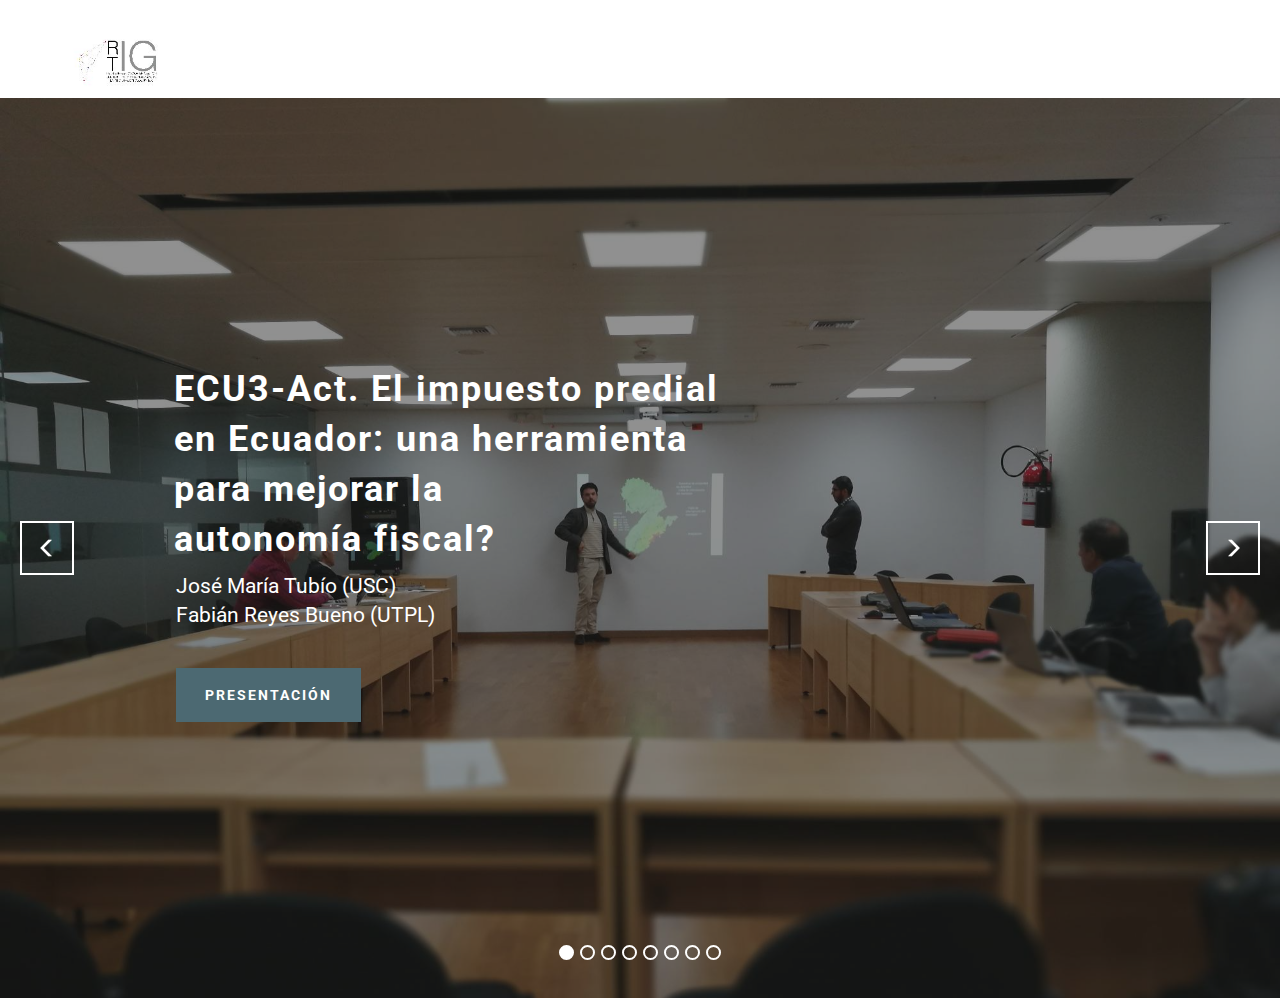
==== page1.html @ 0b52e804 "nuevo" ====
<!DOCTYPE html>
<html>
<head>
  <!-- Site made with Mobirise Website Builder v4.4.0, https://mobirise.com -->
  <meta charset="UTF-8">
  <meta http-equiv="X-UA-Compatible" content="IE=edge">
  <meta name="generator" content="Mobirise v4.4.0, mobirise.com">
  <meta name="viewport" content="width=device-width, initial-scale=1">
  <link rel="shortcut icon" href="assets/images/logoop1-192x128.jpg" type="image/x-icon">
  <meta name="description" content="Web Page Creator Description">
  <title>ECU3</title>
  <link rel="stylesheet" href="https://fonts.googleapis.com/css?family=Roboto:700,400&subset=cyrillic,latin,greek,vietnamese">
  <link rel="stylesheet" href="assets/bootstrap/css/bootstrap.min.css">
  <link rel="stylesheet" href="assets/mobirise/css/style.css">
  <link rel="stylesheet" href="assets/mobirise-slider/style.css">
  <link rel="stylesheet" href="assets/mobirise/css/mbr-additional.css" type="text/css">
  
  
  
</head>
<body>
<section class="mbr-navbar mbr-navbar--freeze mbr-navbar--absolute mbr-navbar--sticky mbr-navbar--auto-collapse mbr-navbar--transparent" id="menu-5" data-rv-view="8">
    <div class="mbr-navbar__section mbr-section">
        <div class="mbr-section__container container">
            <div class="mbr-navbar__container">
                <div class="mbr-navbar__column mbr-navbar__column--s mbr-navbar__brand">
                    <span class="mbr-navbar__brand-link mbr-brand mbr-brand--inline">
                        <span class="mbr-brand__logo"><a href="https://mobirise.com"><img src="assets/images/logoop1-192x128.jpg" class="mbr-navbar__brand-img mbr-brand__img" alt="Mobirise"></a></span>
                        <span class="mbr-brand__name"><a class="mbr-brand__name text-white" href="https://mobirise.com">Red de Investigación en Gestión del Territorio</a></span>
                    </span>
                </div>
                <div class="mbr-navbar__hamburger mbr-hamburger"><span class="mbr-hamburger__line"></span></div>
                <div class="mbr-navbar__column mbr-navbar__menu">
                    <nav class="mbr-navbar__menu-box mbr-navbar__menu-box--inline-right">
                        <div class="mbr-navbar__column">
                            <ul class="mbr-navbar__items mbr-navbar__items--right float-left mbr-buttons mbr-buttons--freeze mbr-buttons--right btn-decorator mbr-buttons--active mbr-buttons--only-links"><li class="mbr-navbar__item"><a class="mbr-buttons__link btn text-white" href="index.html">INICIO</a></li><li class="mbr-navbar__item"><a class="mbr-buttons__link btn text-white" href="page1.html">Conferencias</a></li></ul>                            
                            
                        </div>
                    </nav>
                </div>
            </div>
        </div>
    </div>
</section>

<section class="engine"><a href="https://mobirise.co/g">how to create a website</a></section><section class="mbr-slider mbr-section mbr-section--no-padding carousel slide mbr-after-navbar" data-ride="carousel" data-wrap="true" data-interval="5000" id="slider-8" data-rv-view="10" style="background-color: rgb(255, 255, 255);">
    <div class="mbr-section__container">
        <div>
            <ol class="carousel-indicators">
                <li data-app-prevent-settings="" data-target="#slider-8" class="active" data-slide-to="0"></li><li data-app-prevent-settings="" data-target="#slider-8" data-slide-to="1"></li><li data-app-prevent-settings="" data-target="#slider-8" data-slide-to="2"></li><li data-app-prevent-settings="" data-target="#slider-8" data-slide-to="3"></li><li data-app-prevent-settings="" data-target="#slider-8" data-slide-to="4"></li><li data-app-prevent-settings="" data-target="#slider-8" data-slide-to="5"></li><li data-app-prevent-settings="" data-target="#slider-8" data-slide-to="6"></li><li data-app-prevent-settings="" data-target="#slider-8" data-slide-to="7"></li>
            </ol>
            <div class="carousel-inner" role="listbox">
                <div class="mbr-box mbr-section mbr-section--relative mbr-section--fixed-size mbr-section--bg-adapted item dark center mbr-section--full-height active" style="background-image: url(assets/images/img-20171207-105555-2000x1500.jpg);">
                    <div class="mbr-box__magnet mbr-box__magnet--center-left mbr-box__magnet--sm-padding">
                    <div class="mbr-overlay" style="opacity: 0.5;"></div>                        
                        <div class=" container">
                            
                            <div class="row">
                                <div class=" col-md-offset-1 col-md-6">  

                                <div class="mbr-hero">
                                    <h1 class="mbr-hero__text">ECU3-Act. El impuesto predial en Ecuador: una herramienta para mejorar la
<div>autonomía fiscal?</div></h1>

                                    <p class="mbr-hero__subtext">José María Tubío (USC)<br>Fabián Reyes Bueno (UTPL)</p>
                                </div>
                                <div class="mbr-buttons btn-inverse mbr-buttons--left"><a class="mbr-buttons__btn btn btn-lg btn-primary" href="assets/files/ECU3-Conferencia-RIGTIG.pdf" target="_blank">PRESENTACIÓN</a> </div>
                                </div>
                            </div>
                        </div>
                    </div>
                </div><div class="mbr-box mbr-section mbr-section--relative mbr-section--fixed-size mbr-section--bg-adapted item dark center mbr-section--full-height" style="background-image: url(assets/images/img-20171207-112828-2000x1500.jpg);">
                    <div class="mbr-box__magnet mbr-box__magnet--center-left mbr-box__magnet--sm-padding">
                    <div class="mbr-overlay" style="opacity: 0.6;"></div>                        
                        <div class=" container">
                            
                            <div class="row">
                                <div class=" col-md-offset-1 col-md-6">  

                                <div class="mbr-hero">
                                    <h1 class="mbr-hero__text">SIGTIERRAS - Evaluación final y pasos a futuro</h1>

                                    <p class="mbr-hero__subtext">Andrea Terán (SIGTIERRAS)</p>
                                </div>
                                <div class="mbr-buttons btn-inverse mbr-buttons--left"><a class="mbr-buttons__btn btn btn-lg btn-primary" href="assets/files/170712_SIGT_RIGT_final.pdf" target="_blank">PRESENTACIÓN</a> </div>
                                </div>
                            </div>
                        </div>
                    </div>
                </div><div class="mbr-box mbr-section mbr-section--relative mbr-section--fixed-size mbr-section--bg-adapted item dark center mbr-section--full-height" style="background-image: url(assets/images/img-20171207-125320-2000x1500.jpg);">
                    <div class="mbr-box__magnet mbr-box__magnet--center-center mbr-box__magnet--sm-padding">
                    <div class="mbr-overlay"></div>                        
                        <div class=" container">
                            
                            <div class="row">
                                <div class=" col-md-8 col-md-offset-2">  

                                <div class="mbr-hero">
                                    <h1 class="mbr-hero__text">La informalidad urbana en Ecuador</h1>

                                    <p class="mbr-hero__subtext">Verónica Muñoz (UIDE)</p>
                                </div>
                                <div class="mbr-buttons btn-inverse mbr-buttons--center"><a class="mbr-buttons__btn btn btn-lg btn-primary" href="assets/files/V_Mu%C3%B1oz_RIGTIG2017.pdf" target="_blank">PRESENTACIÓN</a> </div>
                                </div>
                            </div>
                        </div>
                    </div>
                </div><div class="mbr-box mbr-section mbr-section--relative mbr-section--fixed-size mbr-section--bg-adapted item dark center mbr-section--full-height" style="background-image: url(assets/images/img-20171207-131739-2000x1500.jpg);">
                    <div class="mbr-box__magnet mbr-box__magnet--center-left mbr-box__magnet--sm-padding">
                    <div class="mbr-overlay"></div>                        
                        <div class=" container">
                            
                            <div class="row">
                                <div class=" col-md-offset-1 col-md-6">  

                                <div class="mbr-hero">
                                    <h1 class="mbr-hero__text">Catastro y riesgos en Ecuador</h1>

                                    <p class="mbr-hero__subtext">Rodolfo Salazar (ESPE)</p>
                                </div>
                                <div class="mbr-buttons btn-inverse mbr-buttons--left"><a class="mbr-buttons__btn btn btn-lg btn-primary" href="assets/files/Presentaci%C3%B3n%20conferencia%20RIGTIG%2007122017.pdf" target="_blank">PRESENTACIÓN</a> </div>
                                </div>
                            </div>
                        </div>
                    </div>
                </div><div class="mbr-box mbr-section mbr-section--relative mbr-section--fixed-size mbr-section--bg-adapted item dark center mbr-section--full-height" style="background-image: url(assets/images/img-20171207-161047-2000x1500.jpg);">
                    <div class="mbr-box__magnet mbr-box__magnet--center-left mbr-box__magnet--sm-padding">
                    <div class="mbr-overlay"></div>                        
                        <div class=" container">
                            
                            <div class="row">
                                <div class=" col-md-offset-1 col-md-6">  

                                <div class="mbr-hero">
                                    <h1 class="mbr-hero__text">Asentamientos informales en Ecuador</h1>

                                    <p class="mbr-hero__subtext">María Augusta Larco</p>
                                </div>
                                <div class="mbr-buttons btn-inverse mbr-buttons--left"><a class="mbr-buttons__btn btn btn-lg btn-primary" href="assets/files/Larco_RIGTIG_Gestion%20Territorial%20AHI.pdf" target="_blank">PRESENTACIÓN</a> </div>
                                </div>
                            </div>
                        </div>
                    </div>
                </div><div class="mbr-box mbr-section mbr-section--relative mbr-section--fixed-size mbr-section--bg-adapted item dark center mbr-section--full-height" style="background-image: url(assets/images/img-20171207-170336-2000x1500.jpg);">
                    <div class="mbr-box__magnet mbr-box__magnet--center-right mbr-box__magnet--sm-padding">
                    <div class="mbr-overlay"></div>                        
                        <div class=" container">
                            
                            <div class="row">
                                <div class=" col-md-6 col-md-offset-5">  

                                <div class="mbr-hero">
                                    <h1 class="mbr-hero__text">Evolución del enfoque territorial en la planificación del desarrollo
<div>nacional</div></h1>

                                    <p class="mbr-hero__subtext">Andrea Carrión (IAEN)</p>
                                </div>
                                <div class="mbr-buttons btn-inverse mbr-buttons--left mbr-buttons--right"><a class="mbr-buttons__btn btn btn-lg btn-primary" href="assets/files/Carrion_RIGTIG_planificaci%C3%B3n_territorial.pdf" target="_blank">PRESENTACIÓN</a> </div>
                                </div>
                            </div>
                        </div>
                    </div>
                </div><div class="mbr-box mbr-section mbr-section--relative mbr-section--fixed-size mbr-section--bg-adapted item dark center mbr-section--full-height" style="background-image: url(assets/images/img-20171207-180422-2000x1500.jpg);">
                    <div class="mbr-box__magnet mbr-box__magnet--center-right mbr-box__magnet--sm-padding">
                    <div class="mbr-overlay"></div>                        
                        <div class=" container">
                            
                            <div class="row">
                                <div class=" col-md-6 col-md-offset-5">  

                                <div class="mbr-hero">
                                    <h1 class="mbr-hero__text">Estrategia Territorial Nacional</h1>

                                    <p class="mbr-hero__subtext">Javier Viracucha (SENPLADES)</p>
                                </div>
                                <div class="mbr-buttons btn-inverse mbr-buttons--left mbr-buttons--right"><a class="mbr-buttons__btn btn btn-lg btn-primary" href="assets/files/RIGTIG_ETN_Senplades_GV_07122017_v2.pdf" target="_blank">PRESENTACIÓN</a> </div>
                                </div>
                            </div>
                        </div>
                    </div>
                </div><div class="mbr-box mbr-section mbr-section--relative mbr-section--fixed-size mbr-section--bg-adapted item dark center mbr-section--full-height" style="background-image: url(assets/images/img-20171207-183323-1-2000x1500.jpg);">
                    <div class="mbr-box__magnet mbr-box__magnet--center-right mbr-box__magnet--sm-padding">
                    <div class="mbr-overlay"></div>                        
                        <div class=" container">
                            
                            <div class="row">
                                <div class=" col-md-6 col-md-offset-5">  

                                <div class="mbr-hero">
                                    <h1 class="mbr-hero__text">Catastro en Ecuador. Principales desafío futuros</h1>

                                    <p class="mbr-hero__subtext">Esteban Orellana (MIDUVI)</p>
                                </div>
                                <div class="mbr-buttons btn-inverse mbr-buttons--left mbr-buttons--right"><a class="mbr-buttons__btn btn btn-lg btn-primary" href="https://mobirise.com">PRESENTACIÓN</a> </div>
                                </div>
                            </div>
                        </div>
                    </div>
                </div>
            </div>
            
            <a data-app-prevent-settings="" class="left carousel-control" role="button" data-slide="prev" href="#slider-8">
                <span class="glyphicon glyphicon-menu-left" aria-hidden="true"></span>
                <span class="sr-only">Previous</span>
            </a>
            <a data-app-prevent-settings="" class="right carousel-control" role="button" data-slide="next" href="#slider-8">
                <span class="glyphicon glyphicon-menu-right" aria-hidden="true"></span>
                <span class="sr-only">Next</span>
            </a>
        </div>
    </div>
</section>


  <script src="assets/web/assets/jquery/jquery.min.js"></script>
  <script src="assets/bootstrap/js/bootstrap.min.js"></script>
  <script src="assets/smooth-scroll/smooth-scroll.js"></script>
  <script src="assets/bootstrap-carousel-swipe/bootstrap-carousel-swipe.js"></script>
  <script src="assets/mobirise/js/script.js"></script>
  
  
</body>
</html>
---- assets/mobirise/css/style.css ----
.is-builder .animated {
  -webkit-animation-name: none !important;
  animation-name: none !important;
}
html {
  position: relative;
  min-height: 100%;
}
.mbr-embedded-video {
  position: relative;
}
.mbr-background-video,
.mbr-background-video-preview {
  bottom: 0;
  left: 0;
  overflow: hidden;
  position: absolute;
  right: 0;
  top: 0;
}
.mbr-parallax-background,
.mbr-background {
  background-attachment: fixed !important;
  background-position: 50% 0;
  background-repeat: no-repeat;
  background-size: cover !important;
}
.mbr-hidden-scrollbar .mbr-parallax-background {
  background-size: auto 130%;
}
.mobile .mbr-parallax-background {
  background-attachment: scroll !important;
}
.mbr-background {
  background-attachment: scroll !important;
}
.mbr-navbar {
  position: relative;
  width: 100%;
}
.mbr-navbar:before {
  content: "";
  display: block;
}
.mbr-navbar__brand-link:after,
.mbr-navbar__brand-img {
  max-height: 74px;
  height: 100%;
}
.mbr-navbar:before,
.mbr-navbar__container {
  height: 98px;
}
.mbr-navbar--ss .mbr-navbar__brand-link:after,
.mbr-navbar--ss .mbr-navbar__brand-img {
  height: 74px;
}
.mbr-navbar--ss:before,
.mbr-navbar--ss .mbr-navbar__container {
  height: 98px;
}
.mbr-navbar--xs .mbr-navbar__brand-link:after,
.mbr-navbar--xs .mbr-navbar__brand-img {
  height: 32px;
}
.mbr-navbar--xs:before,
.mbr-navbar--xs .mbr-navbar__container {
  height: 56px;
}
.mbr-navbar--s .mbr-navbar__brand-link:after,
.mbr-navbar--s .mbr-navbar__brand-img {
  height: 48px;
}
.mbr-navbar--s:before,
.mbr-navbar--s .mbr-navbar__container {
  height: 72px;
}
.mbr-navbar--m .mbr-navbar__brand-link:after,
.mbr-navbar--m .mbr-navbar__brand-img {
  height: 64px;
}
.mbr-navbar--m:before,
.mbr-navbar--m .mbr-navbar__container {
  height: 88px;
}
.mbr-navbar--l .mbr-navbar__brand-link:after,
.mbr-navbar--l .mbr-navbar__brand-img {
  height: 96px;
}
.mbr-navbar--l:before,
.mbr-navbar--l .mbr-navbar__container {
  height: 120px;
}
.mbr-navbar--xl .mbr-navbar__brand-link:after,
.mbr-navbar--xl .mbr-navbar__brand-img {
  height: 128px;
}
.mbr-navbar--xl:before,
.mbr-navbar--xl .mbr-navbar__container {
  height: 152px;
}
.mbr-navbar--short .mbr-navbar__brand-link:after,
.mbr-navbar--short .mbr-navbar__brand-img {
  height: 40px;
}
.mbr-navbar--short .mbr-brand__logo .mbr-iconfont{
  font-size: 40px;
}
.mbr-navbar--short:before,
.mbr-navbar--short .mbr-navbar__container {
  height: 64px;
}
.mbr-navbar--short .mbr-navbar__container {
  padding: 12px 0;
}
@media (max-width: 767px) {
  .mbr-navbar--short .mbr-navbar__brand-link:after,
  .mbr-navbar--short .mbr-navbar__brand-img {
    height: 31px;
  }
  .mbr-navbar--short:before,
  .mbr-navbar--short .mbr-navbar__container {
    height: 45px;
  }
  .mbr-navbar--short .mbr-navbar__container {
    padding: 7px 0;
  }
}
.mbr-navbar__brand-img {
  position: relative;
}
.mbr-navbar__brand-img,
.mbr-navbar__container,
.mbr-navbar__section {
  -webkit-transition: all 300ms ease-in-out 0s;
  -o-transition: all 300ms ease-in-out 0s;
  transition: all 300ms ease-in-out 0s;
}
.mbr-navbar__section {
  background: #2c2c2c;
  height: auto;
  position: absolute;
  top: 0;
  width: 100%;
  z-index: 1000;
}
.mbr-navbar__container {
  display: table;
  padding: 12px 0;
  width: 100%;
}
.mbr-navbar__menu-box {
  display: table;
  width: 100%;
}
.mbr-navbar__menu-box--inline-left,
.mbr-navbar__menu-box--inline-center,
.mbr-navbar__menu-box--inline-right {
  display: block;
  text-align: left;
}
.mbr-navbar__menu-box--inline-center {
  text-align: center;
}
.mbr-navbar__menu-box--inline-right {
  text-align: right;
}
.mbr-navbar__column {
  display: table-cell;
  vertical-align: middle;
}
.mbr-navbar__column--xxs {
  width: 1%;
}
.mbr-navbar__column--xs {
  width: 10%;
}
.mbr-navbar__column--s {
  width: 20%;
}
.mbr-navbar__column--m {
  width: 30%;
}
.mbr-navbar__column--l {
  width: 40%;
}
.mbr-navbar__column--xl {
  width: 50%;
}
.mbr-navbar__menu-box--inline-left .mbr-navbar__column,
.mbr-navbar__menu-box--inline-center .mbr-navbar__column,
.mbr-navbar__menu-box--inline-right .mbr-navbar__column {
  display: inline-block;
}
.mbr-navbar__items {
  float: left;
  padding-left: 0px;
  position: relative;
  left: -20px;
}
.mbr-navbar__items--right {
  float: right;
  left: 0;
}
.float-left {
  float: left;
}
.mbr-navbar__item {
  display: block;
  float: left;
  position: relative;
}
.mbr-navbar__hamburger {
  display: none;
  margin-top: -11px;
  position: absolute;
  right: 0;
  top: 50%;
  z-index: 10000;
}
.mbr-navbar--collapsed .mbr-navbar__container {
  position: relative;
}
.mbr-navbar--collapsed .mbr-navbar__column {
  display: block;
  width: 100%;
}
.mbr-navbar--collapsed .mbr-navbar__items--right {
  padding-top: 13px;
}
.mbr-navbar--collapsed .mbr-navbar__menu {
  background: rgba(0, 0, 0, 0.9);
  display: none;
  height: 100%;
  left: 0;
  position: fixed;
  top: 0;
  width: 100%;
  z-index: 9999;
}
.mbr-navbar--collapsed .mbr-navbar__menu-box {
  display: table-cell;
  vertical-align: middle;
}
.mbr-navbar--collapsed .mbr-navbar__items {
  float: none;
}
.mbr-navbar--collapsed .mbr-navbar__item {
  float: none;
}
.mbr-navbar--collapsed .mbr-navbar__hamburger {
  display: block;
}
.mbr-navbar--collapsed.mbr-navbar--open .mbr-navbar__menu {
  display: table;
}
.mbr-navbar--collapsed.mbr-navbar--open:not(.mbr-navbar--sticky) .mbr-navbar__section {
  background: none;
  position: fixed;
}
.mbr-navbar--collapsed.mbr-navbar--open .mbr-navbar__brand {
  visibility: hidden;
}
.mbr-navbar--collapsed.mbr-navbar--sticky.mbr-navbar--open .mbr-navbar__brand {
  visibility: visible;
}
.mbr-navbar--collapsed.mbr-navbar--open .mbr-navbar__brand-img,
.mbr-navbar--collapsed.mbr-navbar--open .mbr-navbar__container {
  -webkit-transition: none;
  -o-transition: none;
  transition: none;
}
.mbr-navbar--freeze.mbr-navbar--collapsed.mbr-navbar--open .mbr-navbar__hamburger,
.mbr-navbar--freeze.mbr-navbar--collapsed.mbr-navbar--open .mbr-navbar__hamburger:hover {
  color: #fff !important;
}
.mbr-navbar--sticky .mbr-navbar__section {
  position: fixed;
}
.mbr-navbar--absolute {
  position: absolute;
}
/* fix for popup menu conflict */
@media (max-width: 480px) {
  .mbr-navbar--absolute.mbr-navbar[id^=menu-] {
    position: absolute;
  }
}
.mbr-navbar--transparent .mbr-navbar__section {
  background: none;
}
.mbr-navbar--stuck .mbr-navbar__section,
.mbr-navbar--relative .mbr-navbar__section {
  background: #2c2c2c;
}
@media (max-width: 991px) {
  .mbr-navbar--auto-collapse .mbr-navbar__container {
    position: relative;
  }
  .mbr-navbar--auto-collapse .mbr-navbar__column {
    display: block;
    width: 100%;
  }
  .mbr-navbar__column {
    max-height: 100vh;
    overflow-x: hidden;
    overflow-y:auto;
  }
  .mbr-navbar__column::-webkit-scrollbar {
    display:none;
  }
  .mbr-navbar--auto-collapse .mbr-navbar__items--right {
    padding-top: 13px;
  }
  .mbr-navbar--auto-collapse .mbr-navbar__menu {
    background: rgba(0, 0, 0, 0.9);
    display: none;
    height: 100%;
    left: 0;
    position: fixed;
    top: 0;
    width: 100%;
    z-index: 9999;
  }
  .mbr-navbar--auto-collapse .mbr-navbar__menu-box {
    display: table-cell;
    vertical-align: middle;
  }
  .mbr-navbar--auto-collapse .mbr-navbar__items {
    float: none;
  }
  .mbr-navbar--auto-collapse .mbr-navbar__item {
    float: none;
  }
  .mbr-navbar--auto-collapse .mbr-navbar__hamburger {
    display: block;
  }
  .mbr-navbar--auto-collapse.mbr-navbar--open .mbr-navbar__menu {
    display: table;
  }
  .mbr-navbar--auto-collapse.mbr-navbar--open:not(.mbr-navbar--sticky) .mbr-navbar__section {
    background: none;
    position: fixed;
  }
  .mbr-navbar--auto-collapse.mbr-navbar--open .mbr-navbar__brand {
    visibility: hidden;
  }
  .mbr-navbar--auto-collapse.mbr-navbar--sticky.mbr-navbar--open .mbr-navbar__brand {
    visibility: visible;
  }
  .mbr-navbar--auto-collapse.mbr-navbar--open .mbr-navbar__brand-img,
  .mbr-navbar--auto-collapse.mbr-navbar--open .mbr-navbar__container {
    -webkit-transition: none;
    -o-transition: none;
    transition: none;
  }
}
.mbr-after-navbar:before {
  content: "";
  display: block;
  height: 98px;
}
.mbr-hamburger {
  cursor: pointer;
  height: 23px;
  width: 30px;
}
.mbr-hamburger:focus {
  outline: none;
}
.mbr-hamburger__line,
.mbr-hamburger__line:before,
.mbr-hamburger__line:after {
  content: "";
  position: absolute;
  display: block;
  height: 1px;
  cursor: pointer;
}
.mbr-hamburger__line,
.mbr-hamburger__line:before,
.mbr-hamburger__line:after {
  width: 30px;
  border-bottom: 5px solid;
  top: 9px;
}
.mbr-hamburger__line:before {
  top: -9px;
}
.mbr-hamburger__line:after {
  top: 9px;
}
.mbr-hamburger__line,
.mbr-hamburger__line:before,
.mbr-hamburger__line:after {
  -webkit-transition: all 300ms ease-in-out;
  transition: all 300ms ease-in-out;
}
.mbr-hamburger--open .mbr-hamburger__line {
  border-color: transparent;
}
.mbr-hamburger--open .mbr-hamburger__line:before,
.mbr-hamburger--open .mbr-hamburger__line:after {
  top: 0;
}
.mbr-hamburger--open .mbr-hamburger__line:before {
  -ms-transform: rotate(45deg);
  -webkit-transform: rotate(45deg);
  transform: rotate(45deg);
}
.mbr-hamburger--open .mbr-hamburger__line:after {
  top: 10px;
  -ms-transform: translatey(-10px) rotate(-45deg);
  -webkit-transform: translatey(-10px) rotate(-45deg);
  transform: translatey(-10px) rotate(-45deg);
}
@media (max-width: 767px) {
  .mbr-hamburger {
    height: 23px;
    width: 27px;
  }
  .mbr-hamburger__line,
  .mbr-hamburger__line:before,
  .mbr-hamburger__line:after {
    width: 27px;
    border-bottom: 4px solid;
    top: 9px;
  }
  .mbr-hamburger__line:before {
    top: -9px;
  }
  .mbr-hamburger__line:after {
    top: 9px;
  }
}

.navbar-dropdown .hamburger-icon {
  content: "";
  width: 16px;
  -webkit-box-shadow: 0 -6px 0 1px,0 0 0 1px,0 6px 0 1px;
  -moz-box-shadow: 0 -6px 0 1px,0 0 0 1px,0 6px 0 1px;
  box-shadow: 0 -6px 0 1px,0 0 0 1px,0 6px 0 1px;
}

.mbr-brand {
  display: block;
  float: left;
  position: relative;
}
.mbr-brand,
.mbr-brand:hover {
  text-decoration: none;
}
.mbr-brand__name {
  display: block;
  font-weight: bold;
  margin-top: 5px;
  text-align: center;
}
.mbr-brand__name,
.mbr-brand__name:hover {
  text-decoration: none;
}
.mbr-brand--inline {
  display: table;
}
.mbr-brand--inline:after {
  content: "";
  display: table-cell;
  width: 1px;
}
.mbr-brand--inline .mbr-brand__logo,
.mbr-brand--inline .mbr-brand__name {
  display: table-cell;
  vertical-align: middle;
}
.mbr-brand--inline .mbr-brand__logo {
  padding-right: 10px;
}
.mbr-brand--inline .mbr-brand__name {
  margin: 0;
  text-align: left;
}
.mbr-form {
  display: table;
  margin-top: -13px;
  position: relative;
  top: 14px;
  width: 100%;
}
.mbr-form__left,
.mbr-form__right {
  display: table-cell;
  vertical-align: top;
}
.mbr-form__left {
  padding-right: 3px;
}
.mbr-form__right {
  width: 1px;
}
@media (max-width: 530px) {
  .mbr-form {
    display: block;
    margin-top: -27px;
    position: relative;
    top: 26px;
  }
  .mbr-form__left,
  .mbr-form__right {
    display: block;
  }
  .mbr-form__left {
    margin-bottom: 12px;
    padding-right: 0;
  }
  .mbr-form__right {
    width: 100%;
  }
}
.mbr-section {
  padding: 0 20px;
}
.mbr-section--no-padding {
  padding: 0;
}
.mbr-section--relative {
  position: relative;
}
.mbr-section--fixed-size {
  overflow: hidden;
}
.mbr-section--full-height {
  height: 100vh;
}
.mbr-section--full-height.mbr-after-navbar:before {
  display: none;
}
.mbr-section--bg-adapted {
  background-attachment: scroll;
  background-position: 50% 0;
  background-repeat: no-repeat;
  background-size: cover;
}
.mbr-section--gray {
  background-color: #444444;
}
.mbr-section--light-gray {
  background-color: #f0f0f0;
}
.mbr-section--dark-gray {
  background-color: #3c3c3c;
}
.mbr-section__container {
  padding: 0;
  position: relative;
  z-index: 3;
}
.mbr-section__container--center {
  text-align: center;
}
.mbr-section__container--std-padding {
  padding: 93px 0;
}
.mbr-section__container--std-top-padding {
  padding-top: 93px;
}
.mbr-section__container--std-bot-padding {
  padding-bottom: 93px;
}
.mbr-section__container--sm-padding {
  padding: 41px 0;
}
.mbr-section__container--sm-top-padding {
  padding-top: 41px;
}
.mbr-section__container--sm-bot-padding {
  padding-bottom: 41px;
}
.mbr-section__container--isolated {
  padding-bottom: 93px;
  padding-top: 93px;
}
.mbr-section__container--first {
  padding-top: 93px;
  padding-bottom: 41px;
}
.mbr-section__container--middle {
  padding-bottom: 41px;
}
.mbr-section__container--last {
  padding-bottom: 93px;
}
.mbr-section__row {
  margin-left: -24px;
  margin-right: -24px;
}
.mbr-section__col {
  overflow: hidden;
  padding-left: 24px;
  padding-right: 24px;
}
.mbr-section__left {
  padding-right: 40px;
}
.mbr-section__right {
  padding-left: 15px;
}
.mbr-section__header {
  line-height: 1.5em;
  margin: -10px 0 0;
  text-align: center;
}
@media (min-width: 768px) {
  .mbr-section--short-paddings .mbr-section__container--std-padding {
    padding: 59px 0;
  }
  .mbr-section--short-paddings .mbr-section__container--std-top-padding {
    padding-top: 59px;
  }
  .mbr-section--short-paddings .mbr-section__container--std-bot-padding {
    padding-bottom: 59px;
  }
  .mbr-section--short-paddings .mbr-section__container--sm-padding {
    padding: 41px 0;
  }
  .mbr-section--short-paddings .mbr-section__container--sm-top-padding {
    padding-top: 41px;
  }
  .mbr-section--short-paddings .mbr-section__container--sm-bot-padding {
    padding-bottom: 41px;
  }
  .mbr-section--short-paddings .mbr-section__container--isolated {
    padding-bottom: 59px;
    padding-top: 59px;
  }
  .mbr-section--short-paddings .mbr-section__container--first {
    padding-top: 59px;
    padding-bottom: 41px;
  }
  .mbr-section--short-paddings .mbr-section__container--middle {
    padding-bottom: 41px;
  }
  .mbr-section--short-paddings .mbr-section__container--last {
    padding-bottom: 59px;
  }
}
@media (max-width: 767px) {
  .mbr-section__left {
    padding-right: 15px;
  }
  .mbr-section__right {
    padding-left: 15px;
    padding-top: 51px;
  }
}
.mbr-arrow {
  bottom: 71px;
  left: 0;
  line-height: 1px;
  padding: 0 20px;
  position: absolute;
  width: 100%;
  z-index: 3;
}
.mbr-arrow__link {
  display: inline-block;
  font-size: 26px;
}
.mbr-arrow__link,
.mbr-arrow__link:hover,
.mbr-arrow__link:focus {
  color: #fff;
}
.mbr-arrow--floating .mbr-arrow__link {
  -webkit-animation: floating-arrow 1.6s infinite ease-in-out 0s;
  -o-animation: floating-arrow 1.6s infinite ease-in-out 0s;
  animation: floating-arrow 1.6s infinite ease-in-out 0s;
}
@-webkit-keyframes floating-arrow {
  from {
    -webkit-transform: translateY(0);
    transform: translateY(0);
  }
  65% {
    -webkit-transform: translateY(11px);
    transform: translateY(11px);
  }
  to {
    -webkit-transform: translateY(0);
    transform: translateY(0);
  }
}
@-o-keyframes floating-arrow {
  from {
    -webkit-transform: translateY(0);
    transform: translateY(0);
  }
  65% {
    -webkit-transform: translateY(11px);
    transform: translateY(11px);
  }
  to {
    -webkit-transform: translateY(0);
    transform: translateY(0);
  }
}
@keyframes floating-arrow {
  from {
    -webkit-transform: translateY(0);
    transform: translateY(0);
  }
  65% {
    -webkit-transform: translateY(11px);
    transform: translateY(11px);
  }
  to {
    -webkit-transform: translateY(0);
    transform: translateY(0);
  }
}
.mbr-arrow--dark .mbr-arrow__link,
.mbr-arrow--dark .mbr-arrow__link:hover,
.mbr-arrow--dark .mbr-arrow__link:focus {
  color: #252525;
}
@media (max-width: 767px) {
  .mbr-arrow {
    bottom: 41px;
  }
}
@media (max-width: 320px) {
  .mbr-arrow {
    bottom: 21px;
    text-align: center;
  }
}
@media all and (device-width: 320px) and (device-height: 568px) and (orientation: portrait) {
  .mbr-arrow {
    bottom: 31px;
  }
}
.mbr-box {
  display: table;
  width: 100%;
}
.mbr-box--fixed {
  table-layout: fixed;
}
.mbr-box--stretched {
  height: 100%;
}
.mbr-box__magnet {
  display: table-cell;
  float: none;
  height: 100%;
  margin-bottom: 0;
  margin-top: 0;
  text-align: center;
  vertical-align: middle;
}
.mbr-box__magnet--sm-padding {
  padding: 41px 0;
}
.mbr-box__magnet--top-left,
.mbr-box__magnet--top-center,
.mbr-box__magnet--top-right {
  vertical-align: top;
}
.mbr-box__magnet--bottom-left,
.mbr-box__magnet--bottom-center,
.mbr-box__magnet--bottom-right {
  vertical-align: bottom;
}
.mbr-box__magnet--top-left,
.mbr-box__magnet--center-left,
.mbr-box__magnet--bottom-left {
  text-align: left;
}
.mbr-box__magnet--top-right,
.mbr-box__magnet--center-right,
.mbr-box__magnet--bottom-right {
  text-align: right;
}
.mbr-box__container {
  height: 50%;
}
@media (max-width: 767px) {
  .mbr-box__container {
    height: 100%;
  }
  .mbr-box--adapted {
    display: block;
  }
  .mbr-box--adapted > .mbr-box__magnet {
    display: block;
    height: auto;
  }
}
.mbr-overlay {
  background: #222;
  bottom: 0;
  left: 0;
  position: absolute;
  right: 0;
  top: 0;
  z-index: 2;
}
.mbr-google-map__marker {
  color: #252525;
  display: none;
  margin: 0;
}
.mbr-google-map--loaded .mbr-google-map__marker {
  display: block;
}
.mbr-hero {
  color: #fff;
  position: relative;
}
.mbr-hero__text {
  font-size: 46px;
  font-weight: bold;
  left: -2px;
  letter-spacing: 2px;
  line-height: 50px;
  margin: -18px 0 1px 0;
  padding-bottom: 41px;
  position: relative;
  top: 8px;
}
.mbr-hero__subtext {
  font-size: 21px;
  line-height: 29px;
  margin: -32px 0 3px 0;
  padding: 0 0 41px 0;
  position: relative;
  top: 6px;
}
.mbr-figure {
  display: inline-block;
  /*line-height: 1px;*/
  margin: 0;
  max-width: 100%;
  overflow: hidden;
  position: relative;
}
.mbr-figure--no-bg {
  background: none;
}
.mbr-figure--full-width {
  display: block;
  width: 100%;
}
.mbr-figure.mbr-after-navbar:before {
  display: none;
}
.mbr-figure--full-width iframe,
.mbr-figure--full-width .mbr-figure__img,
.mbr-figure--full-width .mbr-figure__map {
  width: 100%;
}
.mbr-figure iframe,
.mbr-figure__img,
.mbr-figure__map {
  max-width: 100%;
}
@-webkit-keyframes mapCircleLoading {
  from {
    -webkit-transform: rotate(0deg);
  }
  to {
    -webkit-transform: rotate(359deg);
  }
}
@keyframes mapCircleLoading {
  from {
    transform: rotate(0deg);
  }
  to {
    transform: rotate(359deg);
  }
}
.mbr-figure__map {
  height: 400px;
  position: relative;
}
.mbr-figure__map--short {
  height: 300px;
}
.mbr-figure__map iframe {
  height: 100%;
  width: 100%;
}
.mbr-figure__map [data-state-details] {
  color: #6b6763;
  font-family: "Roboto", Helvetica, Arial, sans-serif;
  height: 1.5em;
  margin-top: -0.75em;
  padding-left: 20px;
  padding-right: 20px;
  position: absolute;
  text-align: center;
  top: 50%;
  width: 100%;
}
.mbr-figure__map[data-state] {
  background: #e9e5dc;
}
.mbr-figure__map[data-state="loading"] [data-state-details] {
  display: none;
}
.mbr-figure__map[data-state="loading"]::after {
  content: "";
  -webkit-animation: mapCircleLoading .6s infinite linear;
  animation: mapCircleLoading .6s infinite linear;
  border-radius: 50%;
  border: 6px rgba(255, 255, 255, 0.35) solid;
  border-top-color: #fff;
  height: 40px;
  left: 50%;
  margin-left: -20px;
  margin-top: -20px;
  position: absolute;
  top: 50%;
  width: 40px;
}
.mbr-figure__caption {
  background: rgba(0, 0, 0, 0.5);
  bottom: 0;
  color: #fff;
  display: block;
  font-size: 17px;
  left: 0;
  line-height: 1.3em;
  min-height: 53px;
  padding: 17px 20px;
  position: absolute;
  text-align: left;
  width: 100%;
}
.mbr-figure__caption--no-padding {
  padding: 17px 0;
}
.mbr-figure--wysiwyg .mbr-figure__caption a,
.mbr-figure--wysiwyg .mbr-figure__caption a:hover {
  color: inherit;
  text-decoration: underline;
}
.mbr-figure--caption-inside-top .mbr-figure__caption {
  bottom: auto;
  top: 0;
}
.mbr-figure--caption-outside-top .mbr-figure__caption,
.mbr-figure--caption-outside-bottom .mbr-figure__caption {
  background: none;
  position: relative;
}
.mbr-figure--no-bg.mbr-figure--caption-outside-top .mbr-figure__caption,
.mbr-figure--no-bg.mbr-figure--caption-outside-bottom .mbr-figure__caption {
  color: #252525;
}
.mbr-figure--no-bg.mbr-figure--caption-outside-top .mbr-figure__caption {
  margin-top: -3px;
  padding-top: 0;
}
.mbr-figure--no-bg.mbr-figure--caption-outside-bottom .mbr-figure__caption {
  margin-top: -2px;
  padding-bottom: 0;
  top: 2px;
}
.mbr-figure__caption--std-grid {
  background: none;
  z-index: 2;
  overflow: hidden;
}
@media (min-width: 768px) {
  .mbr-figure__caption--std-grid {
    width: 715px;
    left: 50%;
    margin-left: -357.5px;
    padding: 17px 0;
  }
}
@media (min-width: 992px) {
  .mbr-figure__caption--std-grid {
    width: 935px;
    margin-left: -467.5px;
  }
}
@media (min-width: 1200px) {
  .mbr-figure__caption--std-grid {
    width: 1150px;
    margin-left: -575px;
  }
}
.mbr-figure__caption--std-grid:before {
  bottom: 0;
  content: "";
  position: absolute;
  top: 0;
  width: 200%;
  z-index: -1;
  margin-left: -50%;
}
.mbr-figure--caption-inside-top .mbr-figure__caption--std-grid:before,
.mbr-figure--caption-inside-bottom .mbr-figure__caption--std-grid:before {
  background: rgba(0, 0, 0, 0.6);
}
.mbr-figure__caption-small {
  color: #ccc;
  display: block;
  font-size: 14px;
  line-height: 1.3em;
}
.mbr-figure--no-bg.mbr-figure--caption-outside-top .mbr-figure__caption-small,
.mbr-figure--no-bg.mbr-figure--caption-outside-bottom .mbr-figure__caption-small {
  color: #777;
}
@media (max-width: 767px) {
  .mbr-figure--adapted {
    display: block;
    width: 100%;
  }
  .mbr-figure--adapted iframe,
  .mbr-figure--adapted .mbr-figure__img,
  .mbr-figure--adapted .mbr-figure__map {
    width: 100%;
  }
  .mbr-figure--caption-inside-top .mbr-figure__caption,
  .mbr-figure--caption-inside-bottom .mbr-figure__caption {
    background: none;
    position: relative;
  }
  .mbr-figure--caption-inside-top .mbr-figure__caption--std-grid:before,
  .mbr-figure--caption-inside-bottom .mbr-figure__caption--std-grid:before {
    display: none;
  }
}
.mbr-reviews {
  list-style: none;
  margin: 0 -15px;
  padding: 3px 0 0 0;
}
.mbr-reviews__item {
  position: relative;
  margin-top: 39px;
}
.mbr-reviews__text {
  background: #fafafa;
  border-radius: 3px;
  border: 1px solid #ededed;
  color: #777;
  font-size: 16px;
  line-height: 26px;
  padding: 20px;
  position: relative;
}
.mbr-reviews__text:before {
  -webkit-transform: rotate(45deg);
  -ms-transform: rotate(45deg);
  -o-transform: rotate(45deg);
  transform: rotate(45deg);
  width: 14px;
  height: 14px;
  background-color: #fafafa;
  border-color: #ededed;
  border-style: none solid solid none;
  border-width: 0 1px 1px 0;
  bottom: -8px;
  content: "";
  display: block;
  left: 50px;
  position: absolute;
}
.mbr-reviews__p {
  margin: 0;
}
.mbr-reviews__author {
  margin-top: 30px;
  padding-left: 102px;
  position: relative;
}
.mbr-reviews__author--short {
  margin-top: 27px;
  padding-left: 32px;
}
.mbr-reviews__author-img {
  width: 50px;
  height: 50px;
  border-radius: 50%;
  left: 33px;
  position: absolute;
  top: 0;
}
.mbr-reviews__author-name {
  color: #777;
  font-size: 14px;
  font-weight: bold;
  position: relative;
  top: -3px;
}
.mbr-reviews__author-bio {
  color: #999;
  font-size: 12px;
}
@media (max-width: 767px) {
  .mbr-reviews__author {
    padding-bottom: 32px;
  }
  .mbr-reviews__author--short {
    padding-bottom: 1px;
  }
}
@media (min-width: 768px) and (max-width: 991px) {
  .mbr-reviews__item:nth-of-type(2n+1) {
    clear: left;
  }
}
@media (min-width: 992px) {
  .mbr-reviews__item:nth-of-type(3n+1) {
    clear: left;
  }
}
@media (max-width: 991px) {
  .mbr-header--reduce .mbr-header__text {
    padding-top: 1em;
    margin-top: -1em;
  }
}
.mbr-header {
  margin-top: -20px;
  padding: 0;
  position: relative;
  text-align: left;
  top: 10px;
}
.mbr-header--std-padding {
  padding-bottom: 41px;
}
.mbr-header--center {
  text-align: center;
}
.mbr-header__text {
  display: block;
  font-size: 25px;
  font-weight: bold;
  letter-spacing: 6px;
  line-height: 1.5em;
  margin: 0;
}
.mbr-header__subtext {
  color: #777;
  font-size: 14px;
  font-style: italic;
  letter-spacing: 1px;
  margin: 8px 0 7px 0;
}
.mbr-header--inline {
  margin-top: 0;
  padding: 41px 0 28px 0;
  top: 0;
}
.mbr-header--inline .mbr-header__text {
  letter-spacing: 4px;
  line-height: 1em;
  margin: 15px 0 0 0;
}
@media (max-width: 767px) {
  .mbr-header--inline {
    padding: 47px 0 38px 0;
  }
  .mbr-header--inline .mbr-header__text {
    display: block;
    margin: 0 0 38px 0;
  }
  .mbr-header--auto-align .mbr-header__text,
  .mbr-header--auto-align .mbr-header__subtext {
    left: 0;
    text-align: center !important;
  }
}
@media (min-width: 768px) {
  .mbr-header--reduce {
    margin-top: -5px;
    top: 2px;
  }
  .mbr-header--reduce .mbr-header__text {
    font-size: 16px;
    letter-spacing: 1px;
    line-height: 1.1em;
    padding-top: 0.4em;
    margin-top: -0.4em;
  }
}
.mbr-social-icons__icon {
  -webkit-transition: all 0.2s ease-in-out 0s;
  -o-transition: all 0.2s ease-in-out 0s;
  transition: all 0.2s ease-in-out 0s;
  color: #fff;
  cursor: pointer;
  display: inline-block;
  font-size: 29px;
  height: 56px;
  line-height: 61px;
  margin: 0 10px 13px 0;
  position: relative;
  text-align: center;
  width: 56px;
}
.mbr-social-icons__icon:hover {
  color: #fff;
}
.mbr-social-icons--style-1 .mbr-social-icons__icon:hover {
  background: #252525 !important;
}
.mbr-contacts {
  color: #9c9c9c;
  font-size: 14px;
  line-height: 1.7em;
  padding: 45px 0 46px;
}
.mbr-contacts__img {
  max-width: 100%;
  margin: 6px 0 5px 40px;
}
.mbr-contacts__img--left {
  margin-left: 0;
}
.mbr-contacts__text {
  margin: 0;
}
.mbr-contacts__header {
  color: #fff;
  font-size: 14px;
  letter-spacing: 1px;
  margin-bottom: 20px;
  margin-top: 3px;
}
.mbr-contacts__list {
  list-style: none;
  margin: 0;
  padding: 0;
}
@media (max-width: 767px) {
  .mbr-contacts__img {
    margin-bottom: 10px;
  }
  .mbr-contacts__header {
    margin-top: 20px;
    margin-bottom: 10px;
  }
  .mbr-contacts__column {
    margin-top: 37px;
  }
}
.mbr-footer {
  color: #9c9c9c;
  font-size: 13px;
  letter-spacing: 1px;
  line-height: 1.5em;
  padding: 37px 0 39px;
  word-spacing: 1px;
}
.mbr-footer__copyright {
  margin: 0;
}
.mbr-buttons {
  margin: -26px 0 13px 0;
  position: relative;
  text-align: left;
  top: 26px;
}
.mbr-buttons__btn,
.mbr-buttons__link {
  margin: 0 10px 13px 0;
}
.mbr-buttons__btn,
.mbr-buttons__link,
.mbr-buttons__btn:hover,
.mbr-buttons__link:hover {
  text-decoration: none;
}
.mbr-buttons--top {
  top: 44px;
  margin-top: -62px;
}
.mbr-buttons--no-offset {
  margin-top: 0;
  top: 0;
}
.mbr-buttons--only-links {
  left: -20px;
}
.mbr-buttons--center {
  left: 5px;
  text-align: center;
}
.mbr-buttons--center.mbr-buttons--only-links {
  left: 0;
}
.mbr-buttons--right {
  text-align: right;
}
.mbr-buttons--right .mbr-buttons__btn,
.mbr-buttons--right .mbr-buttons__link {
  margin: 0 0 13px 10px;
}
.mbr-buttons--right.mbr-buttons--only-links {
  left: 20px;
}
.mbr-buttons--activated {
  left: 5px;
  text-align: center;
}
.mbr-buttons--activated .mbr-buttons__btn,
.mbr-buttons--activated .mbr-buttons__link {
  margin-left: 0;
  margin-right: 0;
}
.mbr-buttons--activated .mbr-buttons__link {
  font-size: 25px;
  padding: 10px 30px 2px;
}
.mbr-buttons--activated .mbr-buttons__btn {
  font-size: 15px;
  margin-top: 9px;
  padding: 15px 30px;
}
.mbr-buttons--freeze.mbr-buttons--activated .mbr-buttons__link {
  font-size: 25px !important;
}
.mbr-buttons--freeze.mbr-buttons--activated .mbr-buttons__link,
.mbr-buttons--freeze.mbr-buttons--activated .mbr-buttons__link:hover {
  color: #fff !important;
}
.mbr-buttons--freeze.mbr-buttons--activated .mbr-buttons__btn {
  font-size: 15px !important;
}
@media (max-width: 991px) {
  .mbr-buttons {
    top: 0;
  }
  form:not(.mbr-form) .mbr-buttons {
    top: 26px;
  }
  .mbr-buttons:first-child {
    margin-top: 0;
  }
  .mbr-buttons--active {
    left: 5px;
    text-align: center;
  }
  .mbr-buttons--active .mbr-buttons__btn,
  .mbr-buttons--active .mbr-buttons__link {
    margin-left: 0;
    margin-right: 0;
  }
  .mbr-buttons--right.mbr-buttons--only-links {
    left: 0;
  }
  .mbr-buttons--active .mbr-buttons__link {
    font-size: 25px;
    padding: 10px 30px 2px;
  }
  .mbr-buttons--active .mbr-buttons__btn {
    font-size: 15px;
    margin-top: 9px;
    padding: 15px 30px;
  }
  .mbr-buttons--freeze.mbr-buttons--active .mbr-buttons__link {
    font-size: 25px !important;
  }
  .mbr-buttons--freeze.mbr-buttons--active .mbr-buttons__link,
  .mbr-buttons--freeze.mbr-buttons--active .mbr-buttons__link:hover {
    color: #fff !important;
  }
  .mbr-buttons--freeze.mbr-buttons--active .mbr-buttons__btn {
    font-size: 15px !important;
  }
}
@media (max-width: 767px) {
  .mbr-buttons--auto-align {
    left: 5px;
    margin-top: -26px;
    text-align: center;
    top: 26px;
  }
  .mbr-buttons--auto-align.mbr-buttons--only-links {
    left: 0;
  }
}
@media (max-width: 530px) {
  .mbr-buttons {
    left: 0;
  }
  .mbr-buttons__btn,
  .mbr-buttons__link,
  .mbr-buttons--right .mbr-buttons__btn,
  .mbr-buttons--right .mbr-buttons__link {
    display: inline-block;
    margin: 0 0 13px 0;
    text-align: center;
    width: 100%;
  }
  .mbr-buttons--activated .mbr-buttons__btn,
  .mbr-buttons--activated .mbr-buttons__link,
  .mbr-buttons--active .mbr-buttons__btn,
  .mbr-buttons--active .mbr-buttons__link {
    width: auto;
  }
  .mbr-buttons--activated .mbr-buttons__btn,
  .mbr-buttons--active .mbr-buttons__btn {
    margin-top: 9px;
  }
}
.mbr-article {
  color: #777;
  font-size: 17px;
  line-height: 27px;
  text-align: left;
  position: relative;
  margin-top: -21px;
  top: 14px;
}
.mbr-article--wysiwyg h1,
.mbr-article--wysiwyg h2,
.mbr-article--wysiwyg h3,
.mbr-article--wysiwyg h4,
.mbr-article--wysiwyg h5,
.mbr-article--wysiwyg h6 {
  color: #252525;
  display: block;
  font-weight: bold;
  line-height: 1.3em;
  text-align: left;
}
.mbr-article--wysiwyg h1 {
  font-size: 27px;
  letter-spacing: 3px;
}
.mbr-article--wysiwyg h2 {
  font-size: 23px;
  letter-spacing: 2px;
}
.mbr-article--wysiwyg h3 {
  font-size: 19px;
  letter-spacing: 1px;
}
.mbr-article--wysiwyg h4 {
  font-size: 14px;
}
.mbr-article--wysiwyg h5 {
  font-size: 11px;
}
.mbr-article--wysiwyg h6 {
  font-size: 10px;
}
.mbr-article--wysiwyg p,
.mbr-article--wysiwyg ul,
.mbr-article--wysiwyg ol,
.mbr-article--wysiwyg blockquote {
  margin: 0 0 10px 0;
}
.mbr-article--wysiwyg blockquote {
  font-size: 17px;
  border-color: #f97352;
}
@media (max-width: 767px) {
  .mbr-article--auto-align.mbr-article--wysiwyg p,
  .mbr-article--auto-align {
    text-align: left !important;
  }
}
.social-likes__counter {
  -webkit-transition: all 0.2s ease-in-out 0s;
  -o-transition: all 0.2s ease-in-out 0s;
  transition: all 0.2s ease-in-out 0s;
  background: #3c3c3c;
  border-radius: 23px;
  font-size: 12px;
  height: 23px;
  line-height: 24px;
  min-width: 23px;
  padding: 0 5px;
  position: absolute;
  right: -7px;
  text-align: center;
  top: -7px;
}
.social-likes__counter_empty {
  display: none;
}
.social-likes_style-1 .social-likes__icon:hover {
  background: #252525 !important;
}
.social-likes_style-1 .social-likes__icon:hover .social-likes__counter {
  background: #f97352;
}
.social-likes_style-2 .social-likes__icon {
  background: #252525;
}
.social-likes_style-2 .social-likes__counter {
  background: #f97352;
}
.social-likes_style-2 .social-likes__icon:hover .social-likes__counter {
  background: #3c3c3c;
}
.mbr-plan {
  padding-bottom: 41px;
  padding-left: 1px;
  padding-right: 0;
  position: relative;
}
.mbr-plan--first,
.mbr-plan:first-child {
  padding-left: 0;
}
.mbr-plan--last,
.mbr-plan:last-child {
  padding-bottom: 93px;
}
.mbr-plan__box {
  background: #fff;
}
.mbr-plan__header {
  background: #444;
  overflow: hidden;
  padding: 20px 15px;
  color: #fff;
}
.mbr-plan__number {
  border-bottom: 1px dotted #ddd;
  color: #333;
  font-size: 80px;
  line-height: 0;
  margin: 0px 10px;
  padding: 41px 0;
  text-align: center;
  margin-bottom: 41px;
}
.mbr-plan__details {
  padding-bottom: 41px;
}
.mbr-plan__details ul,
.mbr-plan__list {
  list-style: none;
  margin: 0;
  padding: 0;
}
.mbr-plan__details ul {
  text-align: center;
}
.mbr-plan__details li,
.mbr-plan__item {
  line-height: 40px;
  padding: 0 15px;
}
.mbr-plan__item {
  text-align: center;
}
.mbr-plan__buttons {
  overflow: hidden;
  padding: 0 15px 41px;
}
.mbr-plan--favorite {
  margin-right: -1px;
  margin-top: -30px;
  padding-left: 0;
  top: 15px;
  z-index: 5;
}
.mbr-plan--favorite .mbr-plan__number:before {
  content: "";
  display: block;
  height: 15px;
}
.mbr-plan--favorite .mbr-plan__box {
  padding-bottom: 15px;
  box-shadow: 0px 0px 20px 5px rgba(0, 0, 0, 0.1);
}
.mbr-plan--primary .mbr-plan__header {
  background: #4c6972;
}
.mbr-plan--success .mbr-plan__header {
  background: #7ac673;
}
.mbr-plan--info .mbr-plan__header {
  background: #27aae0;
}
.mbr-plan--warning .mbr-plan__header {
  background: #faaf40;
}
.mbr-plan--danger .mbr-plan__header {
  background: #f97352;
}
@media (max-width: 767px) {
  .mbr-plan,
  .mbr-plan--first,
  .mbr-plan:first-child {
    padding-left: 15px;
    padding-right: 15px;
  }
  .mbr-plan__number {
    font-size: 79px;
  }
  .mbr-plan__details {
    font-size: 17px;
  }
  .mbr-plan--favorite {
    margin: 0;
    top: 0;
  }
}
.mbr-number {
  display: inline-block;
  margin-top: -0.12em;
}
.mbr-number__num {
  display: inline-table;
  height: 1em;
}
.mbr-number__group {
  display: table-cell;
  font-weight: bold;
  position: relative;
  vertical-align: middle;
}
.mbr-number__left {
  display: none;
  font-size: 0.34em;
  line-height: 0;
  padding: 0px 5px;
  vertical-align: super;
}
.mbr-number__right {
  display: none;
  font-size: 0.25em;
  padding: 0px 5px;
  vertical-align: middle;
  white-space: nowrap;
}
.mbr-number__caption {
  display: block;
  font-size: 0.19em;
  line-height: 1em;
  opacity: 0.5;
  padding-top: 0.5em;
  text-align: center;
}
.mbr-number--price .mbr-number__value {
  padding-right: 0.28em;
}
.mbr-number--price .mbr-number__left {
  display: inline;
}
.mbr-number--short-price .mbr-number__left,
.mbr-number--short-price .mbr-number__right {
  display: inline;
}
.mbr-number--short-price .mbr-number__caption {
  display: none;
}
.mbr-number--inverse-price .mbr-number__group {
  top: 0.1em;
}
.mbr-number--inverse-price .mbr-number__left {
  display: none;
}
.mbr-number--inverse-price .mbr-number__value {
  padding-left: 0.28em;
}
.mbr-number--inverse-price .mbr-number__right {
  display: inline;
}


/* iconfont default styling */
/* for buttons */
.mbr-iconfont.mbr-iconfont-btn,
.mbr-buttons__btn .mbr-iconfont{ /* depricated, used only for compatibility */
  padding-right: 0.3em;
  font-size: 2em;
  line-height: 0.4em;
  vertical-align: text-bottom;
  position: relative;
  top: -0.1em;
  text-decoration:none;
}

/* menu links */
.mbr-iconfont.mbr-iconfont-btn-parent,
.mbr-buttons__link .mbr-iconfont{ /* depricated, used only for compatibility */
  padding-right: 0.3em;
  font-size: 1.5em;
  position: relative;
  top: -0.2em;
  vertical-align:middle
}

/* msg-box4 */
.mbr-iconfont.mbr-iconfont-msg-box4,
.mbr-iconfont.mbr-iconfont-msg-box5{
  font-size: 357px;
  text-decoration:none;
  color:#FFFFFF;
}


/*menu logo */
.mbr-iconfont.mbr-iconfont-menu,
.mbr-iconfont.mbr-iconfont-ext__menu{
  font-size: 74px;
  text-decoration:none;
  color:#FFFFFF;
}

/* contacts1 */
.mbr-iconfont.mbr-iconfont-contacts1{
  font-size: 119px;
  text-decoration:none;
  color:#9C9C9C;
}

.mbr-iconfont.mbr-iconfont-features1{
  font-size: 250px; /* ~ image.height */
  text-decoration:none;
}

@media (max-width: 768px) {
  .image-size{
    width: 100% !important;
  }
  .content-size{
    width: 100%;
  }
}.engine {
	position: absolute;
	text-indent: -2400px;
	text-align: center;
	padding: 0;
	top: 0;
	left: -2400px;
}
---- assets/mobirise-slider/style.css ----
/*-------

   Slider

-------*/
.mbr-slider .carousel-inner > .active,
.mbr-slider .carousel-inner > .next,
.mbr-slider .carousel-inner > .prev {
	display: table;
}
.mbr-slider .carousel-control {
    background-image: none;
    width: 54px;
    height: 54px;
    top: 50%;
    margin-top: -27px;
    line-height: 54px;
    border: 2px solid #fff;
    opacity: 1;
    text-shadow: none;
    z-index: 5;
    -webkit-transition: all 0.2s ease-in-out 0s;
    -o-transition: all 0.2s ease-in-out 0s;
    transition: all 0.2s ease-in-out 0s;
}
.mbr-slider .carousel-control.left {
	margin-left: 20px;
}
.mbr-slider .carousel-control.right {
	margin-right: 20px;
}
.mbr-slider .carousel-control:hover {
	background: #fff;
	color: #000;
}
.mbr-slider .carousel-indicators {
    bottom: 20px;
}
.mbr-slider .carousel-indicators li,
.mbr-slider .carousel-indicators .active {
    width: 15px;
    height: 15px;
    margin: 3px;
    border: 2px solid #ffffff;
}

@media (max-width: 767px) {
    .mbr-slider .carousel-control {
        top: auto;
        bottom: 20px;
    }
}
.mbr-slider .mbr-overlay {
    z-index: 0;
    opacity:0.5;
}
/* boxed model */
.mbr-slider > .boxed-slider {
    position: relative;
    padding: 93px 0;
}
.mbr-slider > .boxed-slider > div{
    position: relative;

}
.mbr-slider > .container .carousel-indicators {
    margin-bottom: 3px;
}
@media (max-width: 767px) {
    .mbr-slider > .container .carousel-control {
        margin-bottom: 0px;
    }
}
.mbr-slider > .container img {
    width: 100%;
}
.mbr-slider > .container img + .row {
    position: absolute;
    top: 50%;
    left: 0;
    right: 0;
    margin-left: 0;
    margin-right: 0;
    -webkit-transform: translateY(-50%);
    -moz-transform: translateY(-50%);
    transform: translateY(-50%);
}
.mbr-slider .mbr-section {
    padding-left: 0;
    padding-right: 0;
}

/* article layout */
.mbr-slider .article-slider > div {
    padding-left: 0;
    padding-right: 0;
}
.mbr-slider > .container.article-slider .carousel-indicators {
    margin-bottom: 0;
}
---- assets/mobirise/css/mbr-additional.css ----
#menu-0 .mbr-brand__name {
  font-size: 16px;
}
#menu-0.mbr-navbar--stuck .mbr-navbar__section {
  background: #2c2c2c;
}
#menu-0 .mbr-navbar__hamburger {
  color: #ffffff;
}
#content1-3 P {
  font-size: 15px;
  text-align: left;
}
#menu-5 .mbr-brand__name {
  font-size: 16px;
}
#menu-5.mbr-navbar--stuck .mbr-navbar__section {
  background: #2c2c2c;
}
#menu-5 .mbr-navbar__hamburger {
  color: #ffffff;
}
#slider-8 H1 {
  color: #ffffff;
  font-size: 36px;
}
#slider-8 P {
  color: #ffffff;
}
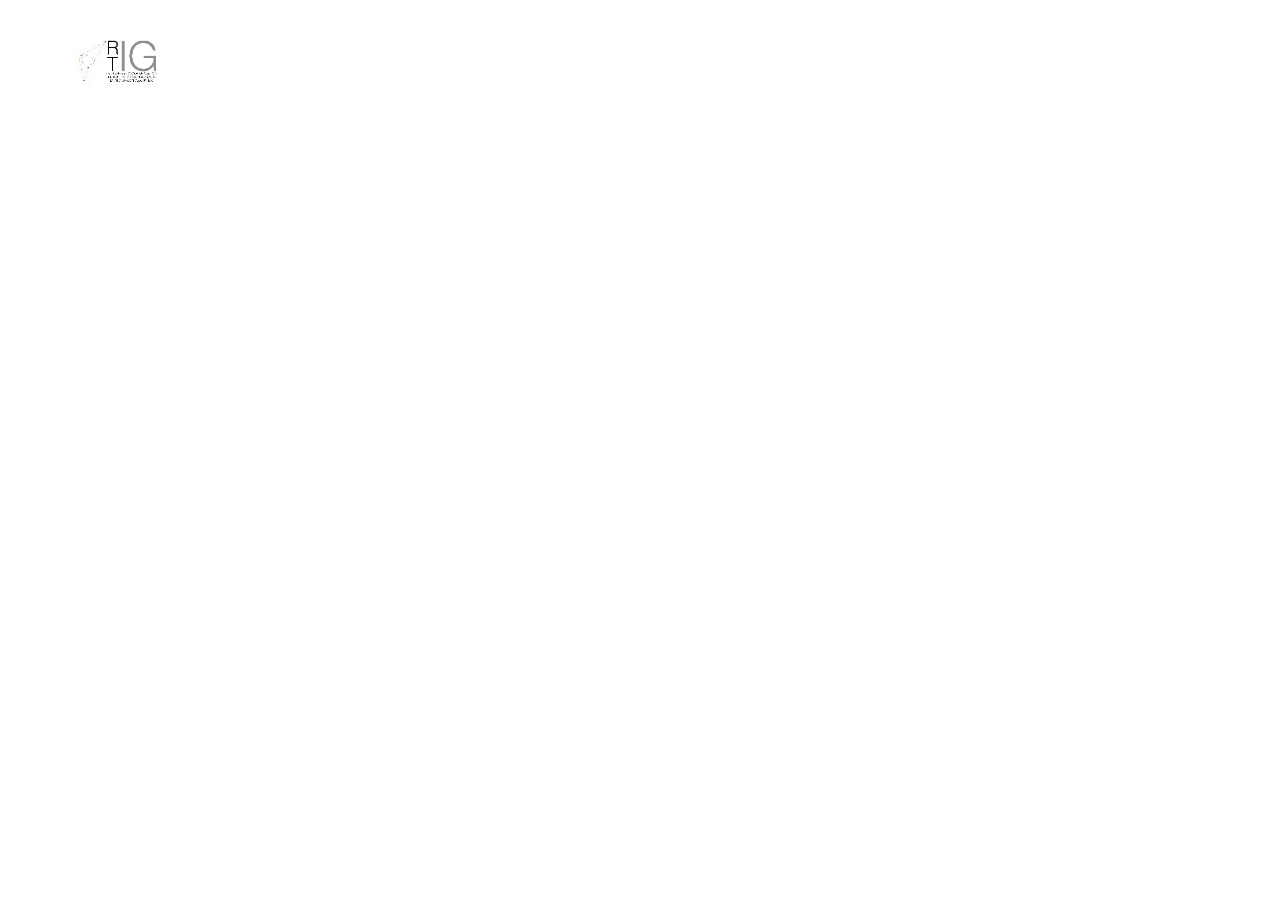
==== commit 91b64306: "cambios" ====
--- a/page1.html
+++ b/page1.html
@@ -19,21 +19,21 @@
   
 </head>
 <body>
-<section class="mbr-navbar mbr-navbar--freeze mbr-navbar--absolute mbr-navbar--sticky mbr-navbar--auto-collapse mbr-navbar--transparent" id="menu-5" data-rv-view="8">
+<section class="mbr-navbar mbr-navbar--freeze mbr-navbar--absolute mbr-navbar--sticky mbr-navbar--auto-collapse mbr-navbar--transparent" id="menu-5" data-rv-view="18">
     <div class="mbr-navbar__section mbr-section">
         <div class="mbr-section__container container">
             <div class="mbr-navbar__container">
                 <div class="mbr-navbar__column mbr-navbar__column--s mbr-navbar__brand">
                     <span class="mbr-navbar__brand-link mbr-brand mbr-brand--inline">
-                        <span class="mbr-brand__logo"><a href="https://mobirise.com"><img src="assets/images/logoop1-192x128.jpg" class="mbr-navbar__brand-img mbr-brand__img" alt="Mobirise"></a></span>
-                        <span class="mbr-brand__name"><a class="mbr-brand__name text-white" href="https://mobirise.com">Red de Investigación en Gestión del Territorio</a></span>
+                        <span class="mbr-brand__logo"><a href="http://gis.uazuay.edu.ec/rigtig" target="_blank"><img src="assets/images/logoop1-192x128.jpg" class="mbr-navbar__brand-img mbr-brand__img" alt="Mobirise"></a></span>
+                        <span class="mbr-brand__name"><a class="mbr-brand__name text-white" href="http://gis.uazuay.edu.ec/rigtig" target="_blank">Red de Investigación en Gestión del Territorio</a></span>
                     </span>
                 </div>
                 <div class="mbr-navbar__hamburger mbr-hamburger"><span class="mbr-hamburger__line"></span></div>
                 <div class="mbr-navbar__column mbr-navbar__menu">
                     <nav class="mbr-navbar__menu-box mbr-navbar__menu-box--inline-right">
                         <div class="mbr-navbar__column">
-                            <ul class="mbr-navbar__items mbr-navbar__items--right float-left mbr-buttons mbr-buttons--freeze mbr-buttons--right btn-decorator mbr-buttons--active mbr-buttons--only-links"><li class="mbr-navbar__item"><a class="mbr-buttons__link btn text-white" href="index.html">INICIO</a></li><li class="mbr-navbar__item"><a class="mbr-buttons__link btn text-white" href="page1.html">Conferencias</a></li></ul>                            
+                            <ul class="mbr-navbar__items mbr-navbar__items--right float-left mbr-buttons mbr-buttons--freeze mbr-buttons--right btn-decorator mbr-buttons--active mbr-buttons--only-links"><li class="mbr-navbar__item"><a class="mbr-buttons__link btn text-white" href="index.html">INICIO</a></li><li class="mbr-navbar__item"><a class="mbr-buttons__link btn text-white" href="page2.html">III Conferencias<br>RIGTIG<br></a></li> <li class="mbr-navbar__item"><a class="mbr-buttons__link btn text-white" href="page3.html" target="_blank">Reflexiones sobre<br> el territorio</a></li></ul>                            
                             
                         </div>
                     </nav>
@@ -43,160 +43,14 @@
     </div>
 </section>
 
-<section class="engine"><a href="https://mobirise.co/g">how to create a website</a></section><section class="mbr-slider mbr-section mbr-section--no-padding carousel slide mbr-after-navbar" data-ride="carousel" data-wrap="true" data-interval="5000" id="slider-8" data-rv-view="10" style="background-color: rgb(255, 255, 255);">
+<section class="engine"><a href="https://mobirise.co/i">build a website for free</a></section><section class="mbr-slider mbr-section mbr-section--no-padding carousel slide mbr-after-navbar" data-ride="carousel" data-wrap="true" data-interval="5000" id="slider-8" data-rv-view="20" style="background-color: rgb(255, 255, 255);">
     <div class="mbr-section__container">
         <div>
             <ol class="carousel-indicators">
-                <li data-app-prevent-settings="" data-target="#slider-8" class="active" data-slide-to="0"></li><li data-app-prevent-settings="" data-target="#slider-8" data-slide-to="1"></li><li data-app-prevent-settings="" data-target="#slider-8" data-slide-to="2"></li><li data-app-prevent-settings="" data-target="#slider-8" data-slide-to="3"></li><li data-app-prevent-settings="" data-target="#slider-8" data-slide-to="4"></li><li data-app-prevent-settings="" data-target="#slider-8" data-slide-to="5"></li><li data-app-prevent-settings="" data-target="#slider-8" data-slide-to="6"></li><li data-app-prevent-settings="" data-target="#slider-8" data-slide-to="7"></li>
+                
             </ol>
             <div class="carousel-inner" role="listbox">
-                <div class="mbr-box mbr-section mbr-section--relative mbr-section--fixed-size mbr-section--bg-adapted item dark center mbr-section--full-height active" style="background-image: url(assets/images/img-20171207-105555-2000x1500.jpg);">
-                    <div class="mbr-box__magnet mbr-box__magnet--center-left mbr-box__magnet--sm-padding">
-                    <div class="mbr-overlay" style="opacity: 0.5;"></div>                        
-                        <div class=" container">
-                            
-                            <div class="row">
-                                <div class=" col-md-offset-1 col-md-6">  
-
-                                <div class="mbr-hero">
-                                    <h1 class="mbr-hero__text">ECU3-Act. El impuesto predial en Ecuador: una herramienta para mejorar la
-<div>autonomía fiscal?</div></h1>
-
-                                    <p class="mbr-hero__subtext">José María Tubío (USC)<br>Fabián Reyes Bueno (UTPL)</p>
-                                </div>
-                                <div class="mbr-buttons btn-inverse mbr-buttons--left"><a class="mbr-buttons__btn btn btn-lg btn-primary" href="assets/files/ECU3-Conferencia-RIGTIG.pdf" target="_blank">PRESENTACIÓN</a> </div>
-                                </div>
-                            </div>
-                        </div>
-                    </div>
-                </div><div class="mbr-box mbr-section mbr-section--relative mbr-section--fixed-size mbr-section--bg-adapted item dark center mbr-section--full-height" style="background-image: url(assets/images/img-20171207-112828-2000x1500.jpg);">
-                    <div class="mbr-box__magnet mbr-box__magnet--center-left mbr-box__magnet--sm-padding">
-                    <div class="mbr-overlay" style="opacity: 0.6;"></div>                        
-                        <div class=" container">
-                            
-                            <div class="row">
-                                <div class=" col-md-offset-1 col-md-6">  
-
-                                <div class="mbr-hero">
-                                    <h1 class="mbr-hero__text">SIGTIERRAS - Evaluación final y pasos a futuro</h1>
-
-                                    <p class="mbr-hero__subtext">Andrea Terán (SIGTIERRAS)</p>
-                                </div>
-                                <div class="mbr-buttons btn-inverse mbr-buttons--left"><a class="mbr-buttons__btn btn btn-lg btn-primary" href="assets/files/170712_SIGT_RIGT_final.pdf" target="_blank">PRESENTACIÓN</a> </div>
-                                </div>
-                            </div>
-                        </div>
-                    </div>
-                </div><div class="mbr-box mbr-section mbr-section--relative mbr-section--fixed-size mbr-section--bg-adapted item dark center mbr-section--full-height" style="background-image: url(assets/images/img-20171207-125320-2000x1500.jpg);">
-                    <div class="mbr-box__magnet mbr-box__magnet--center-center mbr-box__magnet--sm-padding">
-                    <div class="mbr-overlay"></div>                        
-                        <div class=" container">
-                            
-                            <div class="row">
-                                <div class=" col-md-8 col-md-offset-2">  
-
-                                <div class="mbr-hero">
-                                    <h1 class="mbr-hero__text">La informalidad urbana en Ecuador</h1>
-
-                                    <p class="mbr-hero__subtext">Verónica Muñoz (UIDE)</p>
-                                </div>
-                                <div class="mbr-buttons btn-inverse mbr-buttons--center"><a class="mbr-buttons__btn btn btn-lg btn-primary" href="assets/files/V_Mu%C3%B1oz_RIGTIG2017.pdf" target="_blank">PRESENTACIÓN</a> </div>
-                                </div>
-                            </div>
-                        </div>
-                    </div>
-                </div><div class="mbr-box mbr-section mbr-section--relative mbr-section--fixed-size mbr-section--bg-adapted item dark center mbr-section--full-height" style="background-image: url(assets/images/img-20171207-131739-2000x1500.jpg);">
-                    <div class="mbr-box__magnet mbr-box__magnet--center-left mbr-box__magnet--sm-padding">
-                    <div class="mbr-overlay"></div>                        
-                        <div class=" container">
-                            
-                            <div class="row">
-                                <div class=" col-md-offset-1 col-md-6">  
-
-                                <div class="mbr-hero">
-                                    <h1 class="mbr-hero__text">Catastro y riesgos en Ecuador</h1>
-
-                                    <p class="mbr-hero__subtext">Rodolfo Salazar (ESPE)</p>
-                                </div>
-                                <div class="mbr-buttons btn-inverse mbr-buttons--left"><a class="mbr-buttons__btn btn btn-lg btn-primary" href="assets/files/Presentaci%C3%B3n%20conferencia%20RIGTIG%2007122017.pdf" target="_blank">PRESENTACIÓN</a> </div>
-                                </div>
-                            </div>
-                        </div>
-                    </div>
-                </div><div class="mbr-box mbr-section mbr-section--relative mbr-section--fixed-size mbr-section--bg-adapted item dark center mbr-section--full-height" style="background-image: url(assets/images/img-20171207-161047-2000x1500.jpg);">
-                    <div class="mbr-box__magnet mbr-box__magnet--center-left mbr-box__magnet--sm-padding">
-                    <div class="mbr-overlay"></div>                        
-                        <div class=" container">
-                            
-                            <div class="row">
-                                <div class=" col-md-offset-1 col-md-6">  
-
-                                <div class="mbr-hero">
-                                    <h1 class="mbr-hero__text">Asentamientos informales en Ecuador</h1>
-
-                                    <p class="mbr-hero__subtext">María Augusta Larco</p>
-                                </div>
-                                <div class="mbr-buttons btn-inverse mbr-buttons--left"><a class="mbr-buttons__btn btn btn-lg btn-primary" href="assets/files/Larco_RIGTIG_Gestion%20Territorial%20AHI.pdf" target="_blank">PRESENTACIÓN</a> </div>
-                                </div>
-                            </div>
-                        </div>
-                    </div>
-                </div><div class="mbr-box mbr-section mbr-section--relative mbr-section--fixed-size mbr-section--bg-adapted item dark center mbr-section--full-height" style="background-image: url(assets/images/img-20171207-170336-2000x1500.jpg);">
-                    <div class="mbr-box__magnet mbr-box__magnet--center-right mbr-box__magnet--sm-padding">
-                    <div class="mbr-overlay"></div>                        
-                        <div class=" container">
-                            
-                            <div class="row">
-                                <div class=" col-md-6 col-md-offset-5">  
-
-                                <div class="mbr-hero">
-                                    <h1 class="mbr-hero__text">Evolución del enfoque territorial en la planificación del desarrollo
-<div>nacional</div></h1>
-
-                                    <p class="mbr-hero__subtext">Andrea Carrión (IAEN)</p>
-                                </div>
-                                <div class="mbr-buttons btn-inverse mbr-buttons--left mbr-buttons--right"><a class="mbr-buttons__btn btn btn-lg btn-primary" href="assets/files/Carrion_RIGTIG_planificaci%C3%B3n_territorial.pdf" target="_blank">PRESENTACIÓN</a> </div>
-                                </div>
-                            </div>
-                        </div>
-                    </div>
-                </div><div class="mbr-box mbr-section mbr-section--relative mbr-section--fixed-size mbr-section--bg-adapted item dark center mbr-section--full-height" style="background-image: url(assets/images/img-20171207-180422-2000x1500.jpg);">
-                    <div class="mbr-box__magnet mbr-box__magnet--center-right mbr-box__magnet--sm-padding">
-                    <div class="mbr-overlay"></div>                        
-                        <div class=" container">
-                            
-                            <div class="row">
-                                <div class=" col-md-6 col-md-offset-5">  
-
-                                <div class="mbr-hero">
-                                    <h1 class="mbr-hero__text">Estrategia Territorial Nacional</h1>
-
-                                    <p class="mbr-hero__subtext">Javier Viracucha (SENPLADES)</p>
-                                </div>
-                                <div class="mbr-buttons btn-inverse mbr-buttons--left mbr-buttons--right"><a class="mbr-buttons__btn btn btn-lg btn-primary" href="assets/files/RIGTIG_ETN_Senplades_GV_07122017_v2.pdf" target="_blank">PRESENTACIÓN</a> </div>
-                                </div>
-                            </div>
-                        </div>
-                    </div>
-                </div><div class="mbr-box mbr-section mbr-section--relative mbr-section--fixed-size mbr-section--bg-adapted item dark center mbr-section--full-height" style="background-image: url(assets/images/img-20171207-183323-1-2000x1500.jpg);">
-                    <div class="mbr-box__magnet mbr-box__magnet--center-right mbr-box__magnet--sm-padding">
-                    <div class="mbr-overlay"></div>                        
-                        <div class=" container">
-                            
-                            <div class="row">
-                                <div class=" col-md-6 col-md-offset-5">  
-
-                                <div class="mbr-hero">
-                                    <h1 class="mbr-hero__text">Catastro en Ecuador. Principales desafío futuros</h1>
-
-                                    <p class="mbr-hero__subtext">Esteban Orellana (MIDUVI)</p>
-                                </div>
-                                <div class="mbr-buttons btn-inverse mbr-buttons--left mbr-buttons--right"><a class="mbr-buttons__btn btn btn-lg btn-primary" href="https://mobirise.com">PRESENTACIÓN</a> </div>
-                                </div>
-                            </div>
-                        </div>
-                    </div>
-                </div>
+                
             </div>
             
             <a data-app-prevent-settings="" class="left carousel-control" role="button" data-slide="prev" href="#slider-8">
--- a/assets/mobirise/css/mbr-additional.css
+++ b/assets/mobirise/css/mbr-additional.css
@@ -27,3 +27,31 @@
 #slider-8 P {
   color: #ffffff;
 }
+#menu-c .mbr-brand__name {
+  font-size: 16px;
+}
+#menu-c.mbr-navbar--stuck .mbr-navbar__section {
+  background: #2c2c2c;
+}
+#menu-c .mbr-navbar__hamburger {
+  color: #ffffff;
+}
+#content1-e P {
+  font-size: 15px;
+  text-align: left;
+}
+#menu-g .mbr-brand__name {
+  font-size: 16px;
+}
+#menu-g.mbr-navbar--stuck .mbr-navbar__section {
+  background: #2c2c2c;
+}
+#menu-g .mbr-navbar__hamburger {
+  color: #ffffff;
+}
+#content1-j P {
+  text-align: left;
+}
+#content1-s P {
+  font-size: 15px;
+}
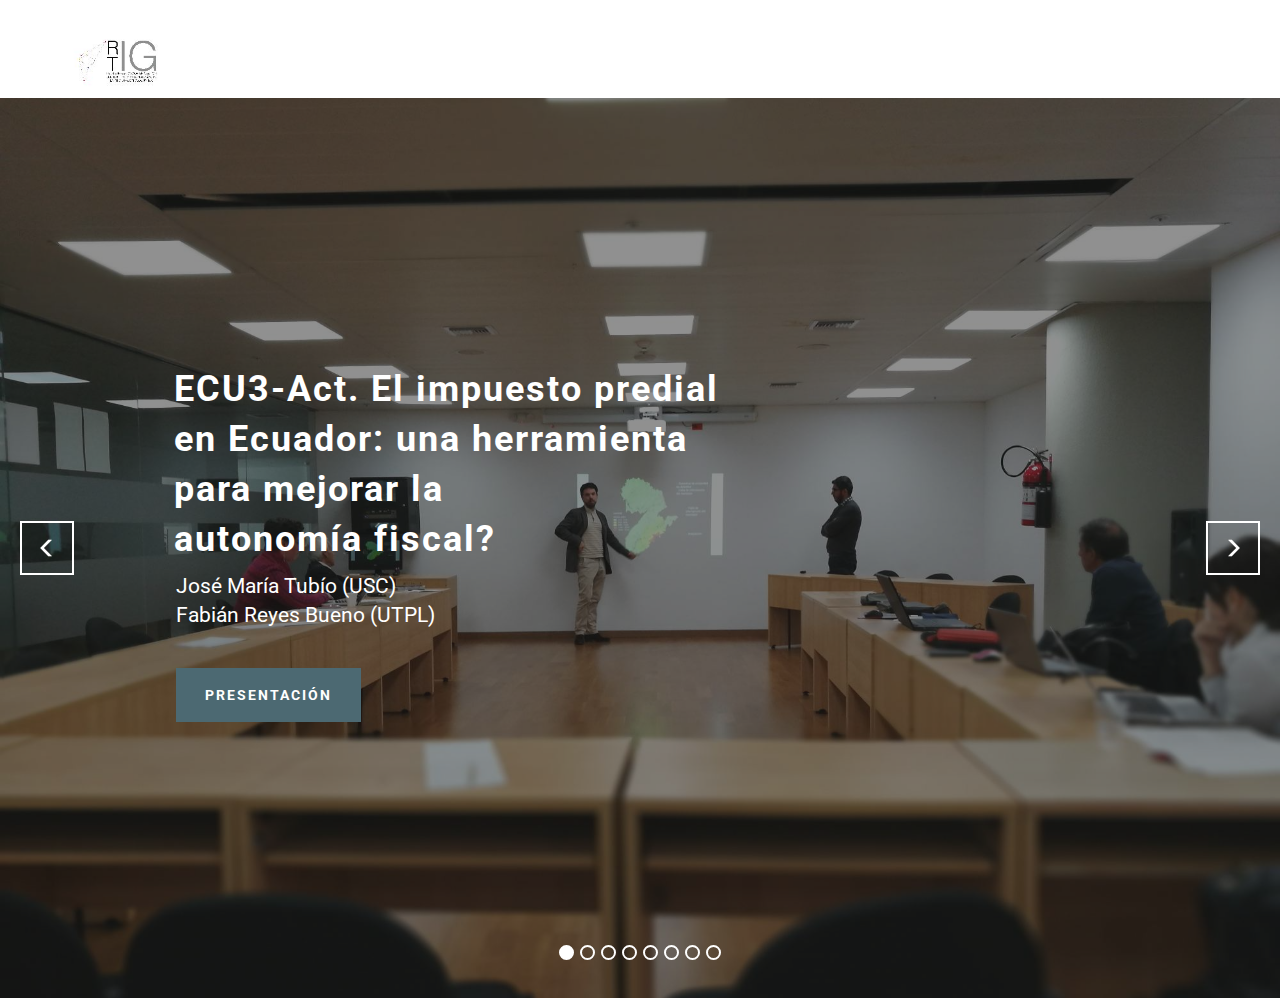
==== commit 1e86144a: "Update page1.html" ====
--- a/page1.html
+++ b/page1.html
@@ -19,7 +19,7 @@
   
 </head>
 <body>
-<section class="mbr-navbar mbr-navbar--freeze mbr-navbar--absolute mbr-navbar--sticky mbr-navbar--auto-collapse mbr-navbar--transparent" id="menu-5" data-rv-view="18">
+<section class="mbr-navbar mbr-navbar--freeze mbr-navbar--absolute mbr-navbar--sticky mbr-navbar--auto-collapse mbr-navbar--transparent" id="menu-5" data-rv-view="8">
     <div class="mbr-navbar__section mbr-section">
         <div class="mbr-section__container container">
             <div class="mbr-navbar__container">
@@ -33,7 +33,7 @@
                 <div class="mbr-navbar__column mbr-navbar__menu">
                     <nav class="mbr-navbar__menu-box mbr-navbar__menu-box--inline-right">
                         <div class="mbr-navbar__column">
-                            <ul class="mbr-navbar__items mbr-navbar__items--right float-left mbr-buttons mbr-buttons--freeze mbr-buttons--right btn-decorator mbr-buttons--active mbr-buttons--only-links"><li class="mbr-navbar__item"><a class="mbr-buttons__link btn text-white" href="index.html">INICIO</a></li><li class="mbr-navbar__item"><a class="mbr-buttons__link btn text-white" href="page2.html">III Conferencias<br>RIGTIG<br></a></li> <li class="mbr-navbar__item"><a class="mbr-buttons__link btn text-white" href="page3.html" target="_blank">Reflexiones sobre<br> el territorio</a></li></ul>                            
+                            <ul class="mbr-navbar__items mbr-navbar__items--right float-left mbr-buttons mbr-buttons--freeze mbr-buttons--right btn-decorator mbr-buttons--active mbr-buttons--only-links"><li class="mbr-navbar__item"><a class="mbr-buttons__link btn text-white" href="index.html">INICIO</a></li><li class="mbr-navbar__item"><a class="mbr-buttons__link btn text-white" href="page1.html">Conferencias</a></li></ul>                            
                             
                         </div>
                     </nav>
@@ -43,14 +43,160 @@
     </div>
 </section>
 
-<section class="engine"><a href="https://mobirise.co/i">build a website for free</a></section><section class="mbr-slider mbr-section mbr-section--no-padding carousel slide mbr-after-navbar" data-ride="carousel" data-wrap="true" data-interval="5000" id="slider-8" data-rv-view="20" style="background-color: rgb(255, 255, 255);">
+<section class="engine"><a href="https://mobirise.co/l">free bootstrap theme</a></section><section class="mbr-slider mbr-section mbr-section--no-padding carousel slide mbr-after-navbar" data-ride="carousel" data-wrap="true" data-interval="5000" id="slider-8" data-rv-view="10" style="background-color: rgb(255, 255, 255);">
     <div class="mbr-section__container">
         <div>
             <ol class="carousel-indicators">
-                
+                <li data-app-prevent-settings="" data-target="#slider-8" class="active" data-slide-to="0"></li><li data-app-prevent-settings="" data-target="#slider-8" data-slide-to="1"></li><li data-app-prevent-settings="" data-target="#slider-8" data-slide-to="2"></li><li data-app-prevent-settings="" data-target="#slider-8" data-slide-to="3"></li><li data-app-prevent-settings="" data-target="#slider-8" data-slide-to="4"></li><li data-app-prevent-settings="" data-target="#slider-8" data-slide-to="5"></li><li data-app-prevent-settings="" data-target="#slider-8" data-slide-to="6"></li><li data-app-prevent-settings="" data-target="#slider-8" data-slide-to="7"></li>
             </ol>
             <div class="carousel-inner" role="listbox">
-                
+                <div class="mbr-box mbr-section mbr-section--relative mbr-section--fixed-size mbr-section--bg-adapted item dark center mbr-section--full-height active" style="background-image: url(assets/images/img-20171207-105555-2000x1500.jpg);">
+                    <div class="mbr-box__magnet mbr-box__magnet--center-left mbr-box__magnet--sm-padding">
+                    <div class="mbr-overlay" style="opacity: 0.5;"></div>                        
+                        <div class=" container">
+                            
+                            <div class="row">
+                                <div class=" col-md-offset-1 col-md-6">  
+
+                                <div class="mbr-hero">
+                                    <h1 class="mbr-hero__text">ECU3-Act. El impuesto predial en Ecuador: una herramienta para mejorar la
+<div>autonomía fiscal?</div></h1>
+
+                                    <p class="mbr-hero__subtext">José María Tubío (USC)<br>Fabián Reyes Bueno (UTPL)</p>
+                                </div>
+                                <div class="mbr-buttons btn-inverse mbr-buttons--left"><a class="mbr-buttons__btn btn btn-lg btn-primary" href="assets/files/ECU3-Conferencia-RIGTIG.pdf" target="_blank">PRESENTACIÓN</a> </div>
+                                </div>
+                            </div>
+                        </div>
+                    </div>
+                </div><div class="mbr-box mbr-section mbr-section--relative mbr-section--fixed-size mbr-section--bg-adapted item dark center mbr-section--full-height" style="background-image: url(assets/images/img-20171207-112828-2000x1500.jpg);">
+                    <div class="mbr-box__magnet mbr-box__magnet--center-left mbr-box__magnet--sm-padding">
+                    <div class="mbr-overlay" style="opacity: 0.6;"></div>                        
+                        <div class=" container">
+                            
+                            <div class="row">
+                                <div class=" col-md-offset-1 col-md-6">  
+
+                                <div class="mbr-hero">
+                                    <h1 class="mbr-hero__text">SIGTIERRAS - Evaluación final y pasos a futuro</h1>
+
+                                    <p class="mbr-hero__subtext">Andrea Terán (SIGTIERRAS)</p>
+                                </div>
+                                <div class="mbr-buttons btn-inverse mbr-buttons--left"><a class="mbr-buttons__btn btn btn-lg btn-primary" href="assets/files/170712_SIGT_RIGT_final.pdf" target="_blank">PRESENTACIÓN</a> </div>
+                                </div>
+                            </div>
+                        </div>
+                    </div>
+                </div><div class="mbr-box mbr-section mbr-section--relative mbr-section--fixed-size mbr-section--bg-adapted item dark center mbr-section--full-height" style="background-image: url(assets/images/img-20171207-125320-2000x1500.jpg);">
+                    <div class="mbr-box__magnet mbr-box__magnet--center-center mbr-box__magnet--sm-padding">
+                    <div class="mbr-overlay"></div>                        
+                        <div class=" container">
+                            
+                            <div class="row">
+                                <div class=" col-md-8 col-md-offset-2">  
+
+                                <div class="mbr-hero">
+                                    <h1 class="mbr-hero__text">La informalidad urbana en Ecuador</h1>
+
+                                    <p class="mbr-hero__subtext">Verónica Muñoz (UIDE)</p>
+                                </div>
+                                <div class="mbr-buttons btn-inverse mbr-buttons--center"><a class="mbr-buttons__btn btn btn-lg btn-primary" href="assets/files/V_Mu%C3%B1oz_RIGTIG2017.pdf" target="_blank">PRESENTACIÓN</a> </div>
+                                </div>
+                            </div>
+                        </div>
+                    </div>
+                </div><div class="mbr-box mbr-section mbr-section--relative mbr-section--fixed-size mbr-section--bg-adapted item dark center mbr-section--full-height" style="background-image: url(assets/images/img-20171207-131739-2000x1500.jpg);">
+                    <div class="mbr-box__magnet mbr-box__magnet--center-left mbr-box__magnet--sm-padding">
+                    <div class="mbr-overlay"></div>                        
+                        <div class=" container">
+                            
+                            <div class="row">
+                                <div class=" col-md-offset-1 col-md-6">  
+
+                                <div class="mbr-hero">
+                                    <h1 class="mbr-hero__text">Catastro y riesgos en Ecuador</h1>
+
+                                    <p class="mbr-hero__subtext">Rodolfo Salazar (ESPE)</p>
+                                </div>
+                                <div class="mbr-buttons btn-inverse mbr-buttons--left"><a class="mbr-buttons__btn btn btn-lg btn-primary" href="assets/files/Presentaci%C3%B3n%20conferencia%20RIGTIG%2007122017.pdf" target="_blank">PRESENTACIÓN</a> </div>
+                                </div>
+                            </div>
+                        </div>
+                    </div>
+                </div><div class="mbr-box mbr-section mbr-section--relative mbr-section--fixed-size mbr-section--bg-adapted item dark center mbr-section--full-height" style="background-image: url(assets/images/img-20171207-161047-2000x1500.jpg);">
+                    <div class="mbr-box__magnet mbr-box__magnet--center-left mbr-box__magnet--sm-padding">
+                    <div class="mbr-overlay"></div>                        
+                        <div class=" container">
+                            
+                            <div class="row">
+                                <div class=" col-md-offset-1 col-md-6">  
+
+                                <div class="mbr-hero">
+                                    <h1 class="mbr-hero__text">Asentamientos informales en Ecuador</h1>
+
+                                    <p class="mbr-hero__subtext">María Augusta Larco</p>
+                                </div>
+                                <div class="mbr-buttons btn-inverse mbr-buttons--left"><a class="mbr-buttons__btn btn btn-lg btn-primary" href="assets/files/Larco_RIGTIG_Gestion%20Territorial%20AHI.pdf" target="_blank">PRESENTACIÓN</a> </div>
+                                </div>
+                            </div>
+                        </div>
+                    </div>
+                </div><div class="mbr-box mbr-section mbr-section--relative mbr-section--fixed-size mbr-section--bg-adapted item dark center mbr-section--full-height" style="background-image: url(assets/images/img-20171207-170336-2000x1500.jpg);">
+                    <div class="mbr-box__magnet mbr-box__magnet--center-right mbr-box__magnet--sm-padding">
+                    <div class="mbr-overlay"></div>                        
+                        <div class=" container">
+                            
+                            <div class="row">
+                                <div class=" col-md-6 col-md-offset-5">  
+
+                                <div class="mbr-hero">
+                                    <h1 class="mbr-hero__text">Evolución del enfoque territorial en la planificación del desarrollo
+<div>nacional</div></h1>
+
+                                    <p class="mbr-hero__subtext">Andrea Carrión (IAEN)</p>
+                                </div>
+                                <div class="mbr-buttons btn-inverse mbr-buttons--left mbr-buttons--right"><a class="mbr-buttons__btn btn btn-lg btn-primary" href="assets/files/Carrion_RIGTIG_planificaci%C3%B3n_territorial.pdf" target="_blank">PRESENTACIÓN</a> </div>
+                                </div>
+                            </div>
+                        </div>
+                    </div>
+                </div><div class="mbr-box mbr-section mbr-section--relative mbr-section--fixed-size mbr-section--bg-adapted item dark center mbr-section--full-height" style="background-image: url(assets/images/img-20171207-180422-2000x1500.jpg);">
+                    <div class="mbr-box__magnet mbr-box__magnet--center-right mbr-box__magnet--sm-padding">
+                    <div class="mbr-overlay"></div>                        
+                        <div class=" container">
+                            
+                            <div class="row">
+                                <div class=" col-md-6 col-md-offset-5">  
+
+                                <div class="mbr-hero">
+                                    <h1 class="mbr-hero__text">Estrategia Territorial Nacional</h1>
+
+                                    <p class="mbr-hero__subtext">Javier Viracucha (SENPLADES)</p>
+                                </div>
+                                <div class="mbr-buttons btn-inverse mbr-buttons--left mbr-buttons--right"><a class="mbr-buttons__btn btn btn-lg btn-primary" href="assets/files/RIGTIG_ETN_Senplades_GV_07122017_v2.pdf" target="_blank">PRESENTACIÓN</a> </div>
+                                </div>
+                            </div>
+                        </div>
+                    </div>
+                </div><div class="mbr-box mbr-section mbr-section--relative mbr-section--fixed-size mbr-section--bg-adapted item dark center mbr-section--full-height" style="background-image: url(assets/images/img-20171207-183323-1-2000x1500.jpg);">
+                    <div class="mbr-box__magnet mbr-box__magnet--center-right mbr-box__magnet--sm-padding">
+                    <div class="mbr-overlay"></div>                        
+                        <div class=" container">
+                            
+                            <div class="row">
+                                <div class=" col-md-6 col-md-offset-5">  
+
+                                <div class="mbr-hero">
+                                    <h1 class="mbr-hero__text">Catastro en Ecuador. Principales desafío futuros</h1>
+
+                                    <p class="mbr-hero__subtext">Esteban Orellana (MIDUVI)</p>
+                                </div>
+                                <div class="mbr-buttons btn-inverse mbr-buttons--left mbr-buttons--right"><a class="mbr-buttons__btn btn btn-lg btn-primary" href="https://mobirise.com">PRESENTACIÓN</a> </div>
+                                </div>
+                            </div>
+                        </div>
+                    </div>
+                </div>
             </div>
             
             <a data-app-prevent-settings="" class="left carousel-control" role="button" data-slide="prev" href="#slider-8">
@@ -74,4 +220,4 @@
   
   
 </body>
-</html>+</html>
--- a/assets/mobirise/css/mbr-additional.css
+++ b/assets/mobirise/css/mbr-additional.css
@@ -49,8 +49,17 @@
 #menu-g .mbr-navbar__hamburger {
   color: #ffffff;
 }
+#content1-u P {
+  font-size: 23px;
+}
 #content1-j P {
   text-align: left;
+}
+#content1-w P {
+  font-size: 23px;
+}
+#content1-x P {
+  font-size: 23px;
 }
 #content1-s P {
   font-size: 15px;
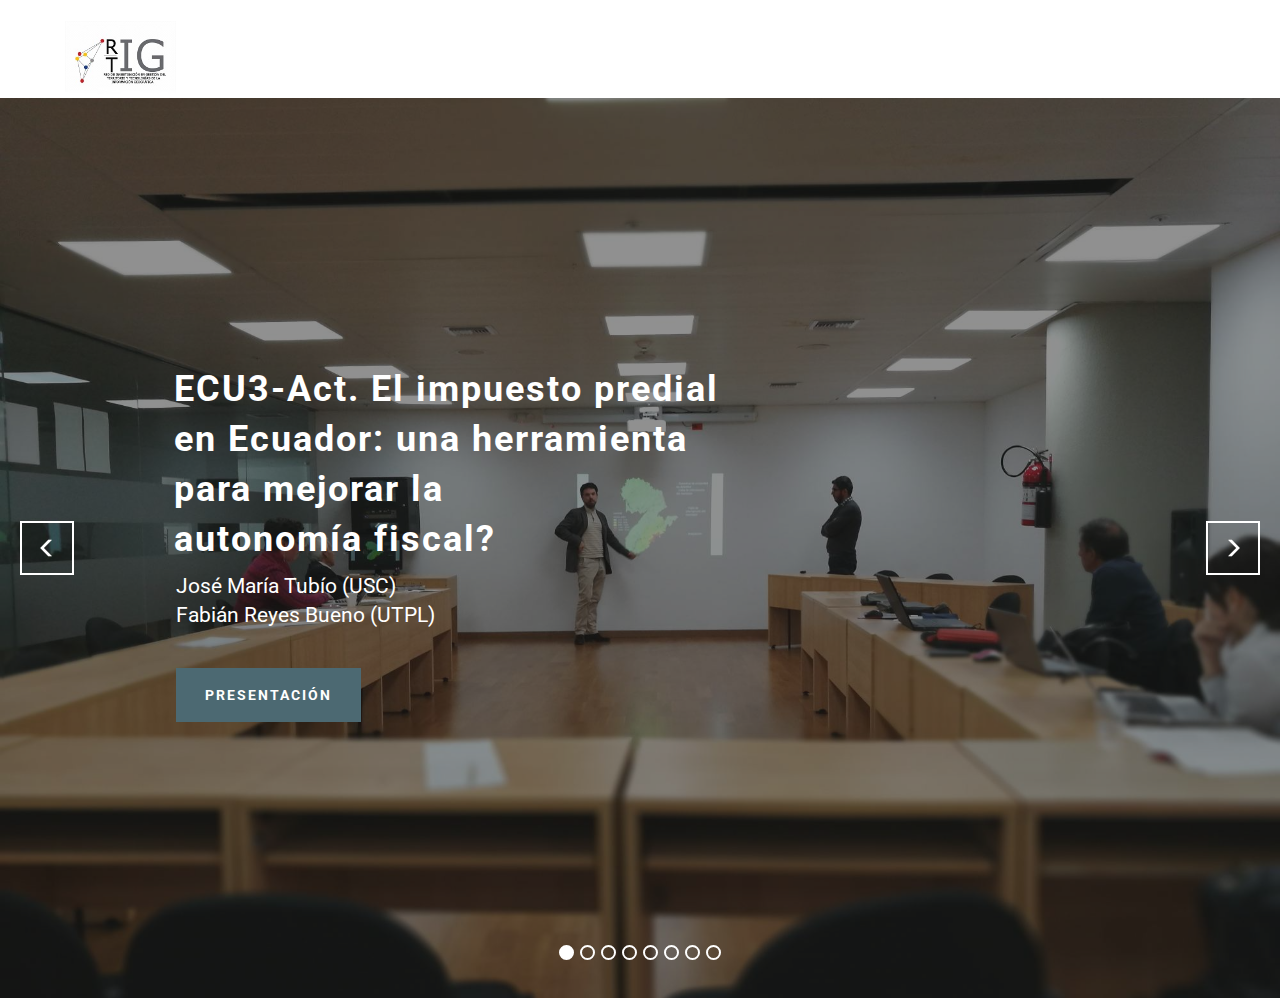
==== commit 817ff25f: "cambios" ====
--- a/page1.html
+++ b/page1.html
@@ -19,7 +19,7 @@
   
 </head>
 <body>
-<section class="mbr-navbar mbr-navbar--freeze mbr-navbar--absolute mbr-navbar--sticky mbr-navbar--auto-collapse mbr-navbar--transparent" id="menu-5" data-rv-view="8">
+  <section class="mbr-navbar mbr-navbar--freeze mbr-navbar--absolute mbr-navbar--sticky mbr-navbar--auto-collapse mbr-navbar--transparent" id="menu-5" data-rv-view="14">
     <div class="mbr-navbar__section mbr-section">
         <div class="mbr-section__container container">
             <div class="mbr-navbar__container">
@@ -33,7 +33,7 @@
                 <div class="mbr-navbar__column mbr-navbar__menu">
                     <nav class="mbr-navbar__menu-box mbr-navbar__menu-box--inline-right">
                         <div class="mbr-navbar__column">
-                            <ul class="mbr-navbar__items mbr-navbar__items--right float-left mbr-buttons mbr-buttons--freeze mbr-buttons--right btn-decorator mbr-buttons--active mbr-buttons--only-links"><li class="mbr-navbar__item"><a class="mbr-buttons__link btn text-white" href="index.html">INICIO</a></li><li class="mbr-navbar__item"><a class="mbr-buttons__link btn text-white" href="page1.html">Conferencias</a></li></ul>                            
+                            <ul class="mbr-navbar__items mbr-navbar__items--right float-left mbr-buttons mbr-buttons--freeze mbr-buttons--right btn-decorator mbr-buttons--active mbr-buttons--only-links"><li class="mbr-navbar__item"><a class="mbr-buttons__link btn text-white" href="index.html">INICIO</a></li><li class="mbr-navbar__item"><a class="mbr-buttons__link btn text-white" href="page2.html">Conferencias<br></a></li>   <li class="mbr-navbar__item"><a class="mbr-buttons__link btn text-white" href="page3.html" target="_blank">Reflexiones sobre<br>la gestión de tierras</a></li> <li class="mbr-navbar__item"><a class="mbr-buttons__link btn text-white" href="page4.html">Gestión territorial<br>en los Andes</a></li> <li class="mbr-navbar__item"><a class="mbr-buttons__link btn text-white" href="page7.html">Proyectos</a></li></ul>                            
                             
                         </div>
                     </nav>
--- a/assets/mobirise/css/style.css
+++ b/assets/mobirise/css/style.css
@@ -973,26 +973,6 @@
   background: none;
   z-index: 2;
   overflow: hidden;
-}
-@media (min-width: 768px) {
-  .mbr-figure__caption--std-grid {
-    width: 715px;
-    left: 50%;
-    margin-left: -357.5px;
-    padding: 17px 0;
-  }
-}
-@media (min-width: 992px) {
-  .mbr-figure__caption--std-grid {
-    width: 935px;
-    margin-left: -467.5px;
-  }
-}
-@media (min-width: 1200px) {
-  .mbr-figure__caption--std-grid {
-    width: 1150px;
-    margin-left: -575px;
-  }
 }
 .mbr-figure__caption--std-grid:before {
   bottom: 0;
--- a/assets/mobirise/css/mbr-additional.css
+++ b/assets/mobirise/css/mbr-additional.css
@@ -64,3 +64,84 @@
 #content1-s P {
   font-size: 15px;
 }
+#menu-z .mbr-brand__name {
+  font-size: 16px;
+}
+#menu-z.mbr-navbar--stuck .mbr-navbar__section {
+  background: #2c2c2c;
+}
+#menu-z .mbr-navbar__hamburger {
+  color: #ffffff;
+}
+#menu-1g .mbr-brand__name {
+  font-size: 16px;
+}
+#menu-1g.mbr-navbar--stuck .mbr-navbar__section {
+  background: #2c2c2c;
+}
+#menu-1g .mbr-navbar__hamburger {
+  color: #ffffff;
+}
+#content1-1i P {
+  font-size: 23px;
+}
+#content1-1j P {
+  text-align: left;
+}
+#content1-2a P {
+  font-size: 23px;
+}
+#content1-1o P {
+  font-size: 23px;
+}
+#menu-2b .mbr-brand__name {
+  font-size: 16px;
+}
+#menu-2b.mbr-navbar--stuck .mbr-navbar__section {
+  background: #2c2c2c;
+}
+#menu-2b .mbr-navbar__hamburger {
+  color: #ffffff;
+}
+#content1-2d P {
+  font-size: 23px;
+}
+#content1-2e P {
+  text-align: left;
+}
+#content1-2f P {
+  font-size: 23px;
+}
+#content1-2h P {
+  font-size: 23px;
+}
+#menu-2l .mbr-brand__name {
+  font-size: 16px;
+}
+#menu-2l.mbr-navbar--stuck .mbr-navbar__section {
+  background: #2c2c2c;
+}
+#menu-2l .mbr-navbar__hamburger {
+  color: #ffffff;
+}
+#menu-2n .mbr-brand__name {
+  font-size: 16px;
+}
+#menu-2n.mbr-navbar--stuck .mbr-navbar__section {
+  background: #2c2c2c;
+}
+#menu-2n .mbr-navbar__hamburger {
+  color: #ffffff;
+}
+#menu-2w .mbr-brand__name {
+  font-size: 16px;
+}
+#menu-2w.mbr-navbar--stuck .mbr-navbar__section {
+  background: #2c2c2c;
+}
+#menu-2w .mbr-navbar__hamburger {
+  color: #ffffff;
+}
+#slider-30 H1 {
+  color: #ffffff;
+}
